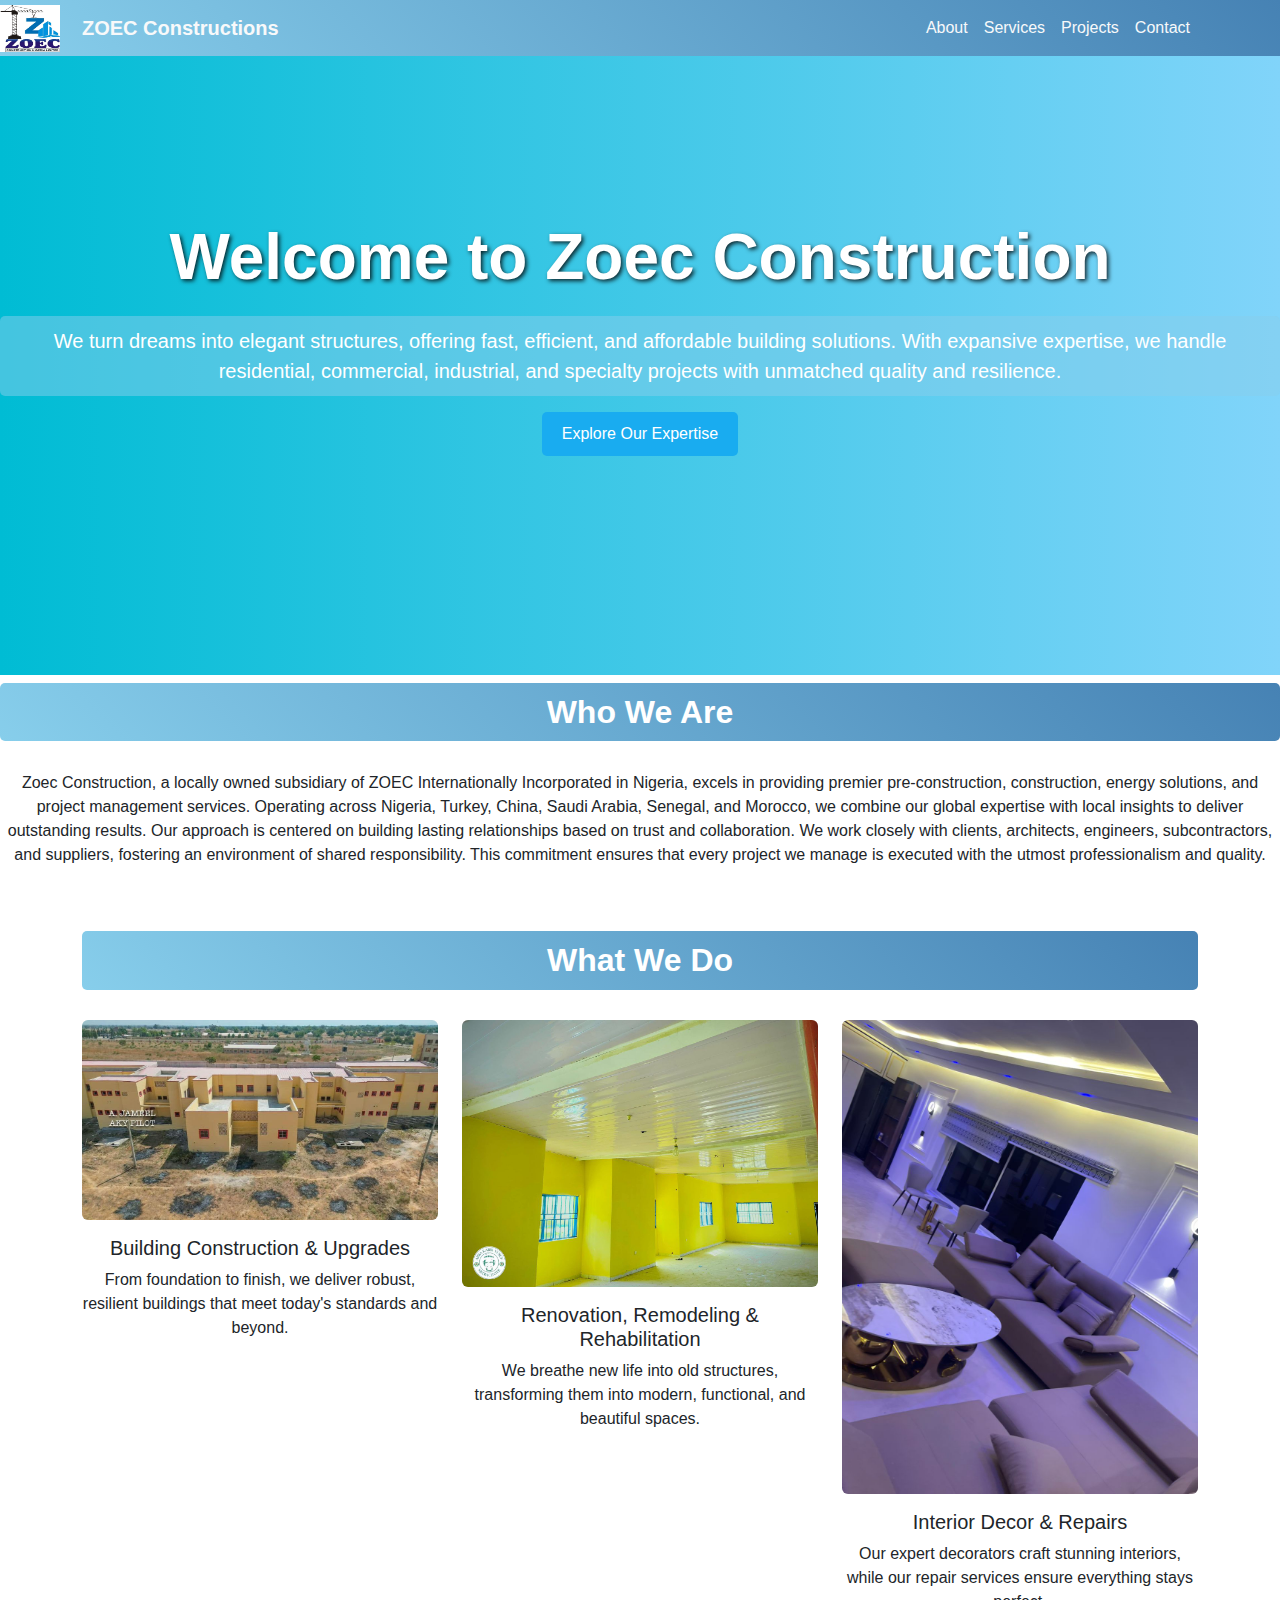
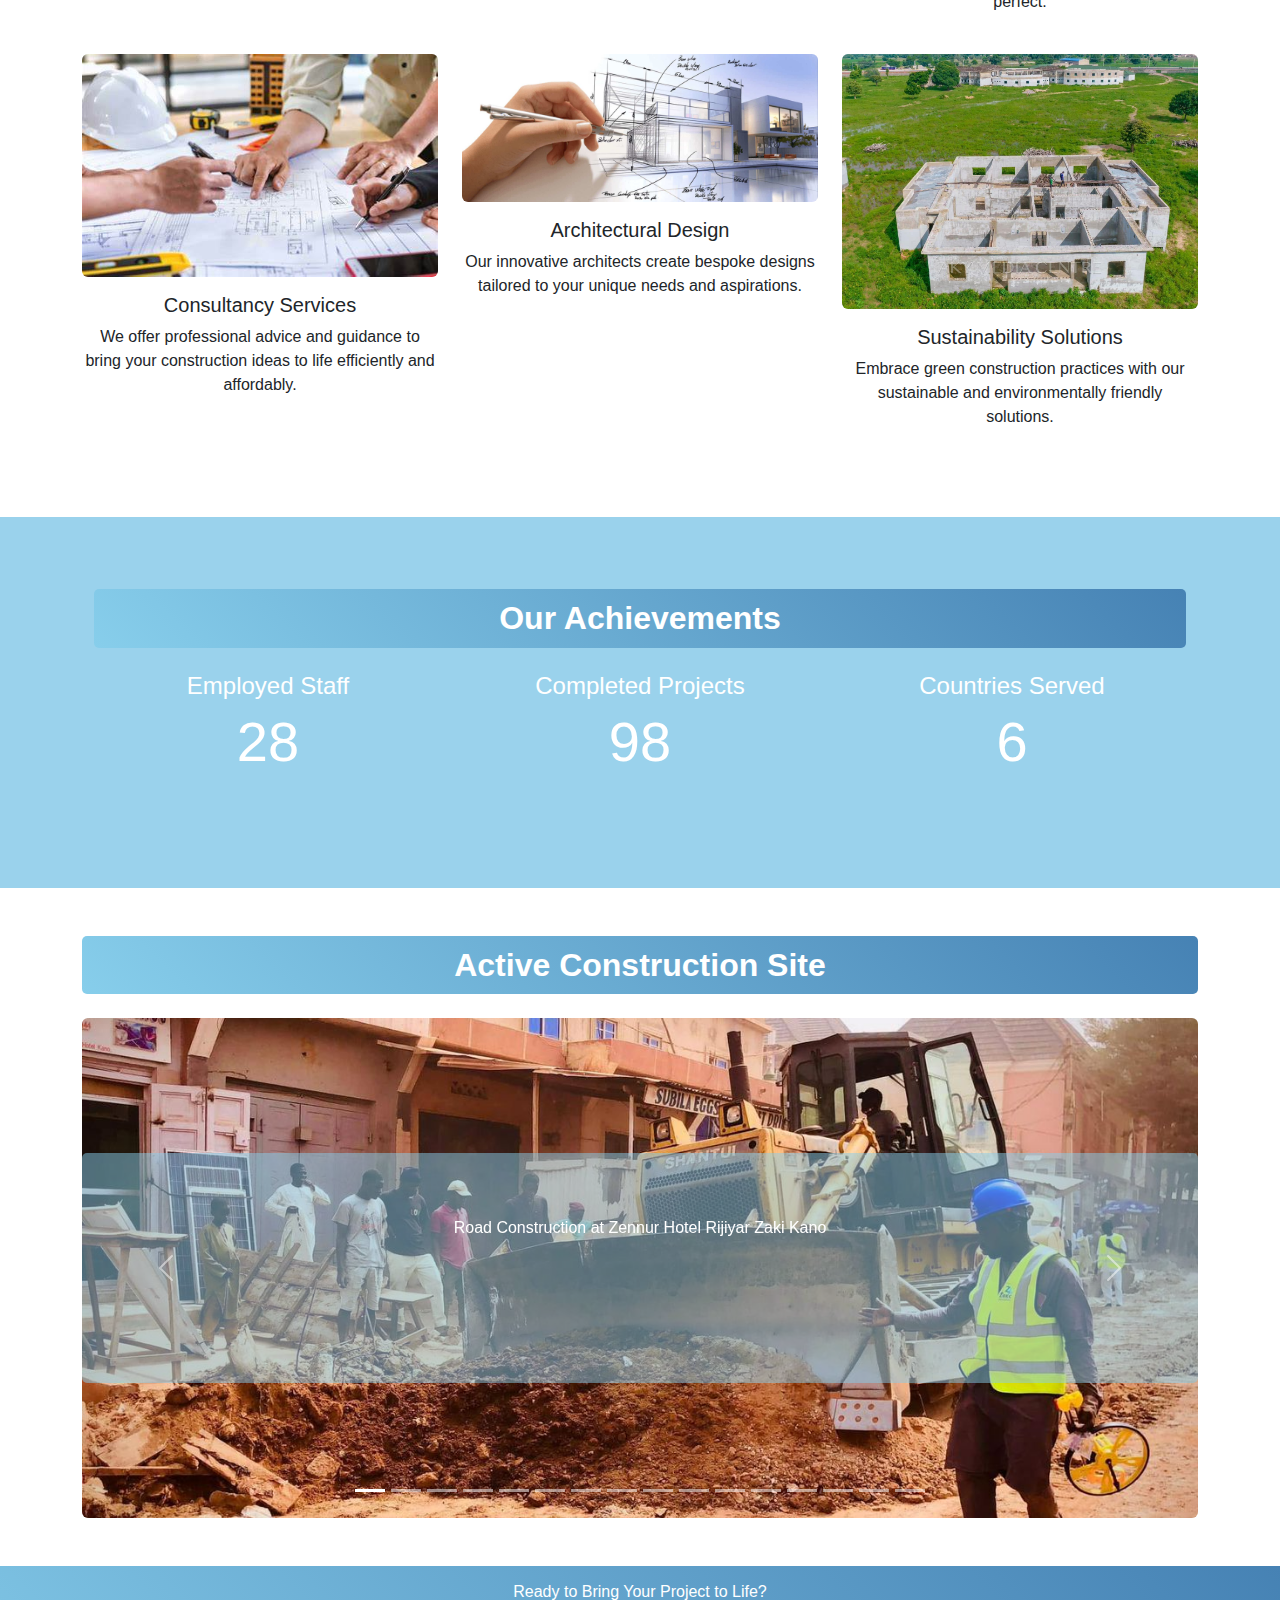
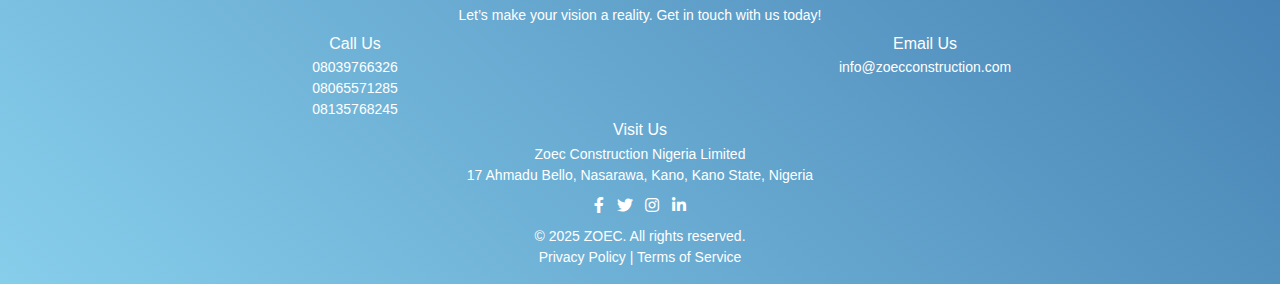
==== index.html @ c6c065e9 "Add files via upload" ====
<!DOCTYPE html>
<html lang="en">

<head>
    <meta charset="UTF-8">
    <meta name="viewport" content="width=device-width, initial-scale=1.0">
    <title>ZOEC Building Solutions</title>
    <link href="https://cdn.jsdelivr.net/npm/bootstrap@5.3.0-alpha3/dist/css/bootstrap.min.css" rel="stylesheet">
    <link href="https://cdnjs.cloudflare.com/ajax/libs/font-awesome/5.15.4/css/all.min.css" rel="stylesheet">
    <link rel="stylesheet" href="style.css">
</head>

<body>
   <!-- Navbar -->
<nav class="navbar navbar-expand-lg bg-dark">
    <div class="container">
        <!-- Company Logo (fixed and small rectangular) -->
        <a class="navbar-brand logo" href="#">
            <img src="logo1.jpg" alt="Company Logo" class="logo-img">
        </a>
        <a class="navbar-brand ml-5" href="#">ZOEC Constructions</a>
        
        <!-- Navbar Toggler Button (visible by default) -->
        <button class="navbar-toggler" id="navbar-toggler" type="button" data-bs-toggle="collapse" data-bs-target="#navbarNav" aria-controls="navbarNav" aria-expanded="false" aria-label="Toggle navigation">
            <span class="navbar-toggler-icon"></span>
        </button>
        
        <!-- Cancel Button (hidden by default) -->
        <button class="navbar-cancel d-lg-none" id="navbar-cancel" type="button" data-bs-toggle="collapse" data-bs-target="#navbarNav" aria-controls="navbarNav" aria-expanded="false" aria-label="Close menu">
            <span>&times;</span> <!-- Times symbol for cancel -->
        </button>

        <div class="collapse navbar-collapse" id="navbarNav">
            <ul class="navbar-nav ms-auto">
                <li class="nav-item"><a class="nav-link" href="about.html">About</a></li>
                <li class="nav-item"><a class="nav-link" href="services.html">Services</a></li>
                <li class="nav-item"><a class="nav-link" href="projects.html">Projects</a></li>
                <li class="nav-item"><a class="nav-link" href="contact.html">Contact</a></li>
            </ul>
        </div>
    </div>
</nav>


<!-- Hero Section -->
<div class="hero-section">
    <div>
        <h1> Welcome to Zoec Construction</h1>
        <p class="transparent-bg">
            We turn dreams into elegant structures, offering fast, efficient, and affordable building solutions.
            With expansive expertise, we handle residential, commercial, industrial, and specialty projects with
            unmatched quality and resilience.
        </p>
        <a href="about.html">
            <button class="cta-btn">Explore Our Expertise</button>
        </a>
        
    </div>
    
</div>

           <!-- Who We Are Section -->
           <div class="row mt-2">
            <div class="col-md-12 text-center">
                <h3 class="section-title text-center">
                    Who We Are
                </h3>
                <p class="mt-3">
                    Zoec Construction, a locally owned subsidiary of ZOEC Internationally Incorporated in Nigeria, excels in providing premier pre-construction, construction, energy solutions, and project management services. Operating across Nigeria, Turkey, China, Saudi Arabia, Senegal, and Morocco, we combine our global expertise with local insights to deliver outstanding results. Our approach is centered on building lasting relationships based on trust and collaboration. We work closely with clients, architects, engineers, subcontractors, and suppliers, fostering an environment of shared responsibility. This commitment ensures that every project we manage is executed with the utmost professionalism and quality.
                </p>
            </div>
        </div>
    <section id="what-we-do" class="py-5">
        <div class="container text-center">
            <h3  class="section-title text-center">What We Do</h3>
            <div class="row mt-4">
                 <!-- Column 1 -->
                 <div class="col-md-4 mb-4">
                    <img src="constrtn.jfif" class="img-fluid mb-3 rounded" alt="Construction">
                    <h5>Building Construction & Upgrades</h5>
                    <p>From foundation to finish, we deliver robust, resilient buildings that meet today's standards and beyond.</p>
                </div>
                <!-- Column 2 -->
                <div class="col-md-4 mb-4">
                    <img src="renovation.jfif" class="img-fluid mb-3 rounded" alt="Renovation">
                    <h5>Renovation, Remodeling & Rehabilitation</h5>
                    <p>We breathe new life into old structures, transforming them into modern, functional, and beautiful spaces.</p>
                </div>
               
                <!-- Column 3 -->
                <div class="col-md-4 mb-4">
                    <img src="interior5.jfif" class="img-fluid mb-3 rounded" alt="Interior Decorators">
                    <h5>Interior Decor & Repairs</h5>
                    <p>Our expert decorators craft stunning interiors, while our repair services ensure everything stays perfect.</p>
                </div>
            </div>
            <div class="row">
                <!-- Column 4 -->
                <div class="col-md-4 mb-4">
                    <img src="consult.jfif" class="img-fluid mb-3 rounded" alt="Consultancy">
                    <h5>Consultancy Services</h5>
                    <p>We offer professional advice and guidance to bring your construction ideas to life efficiently and affordably.</p>
                </div>
                <!-- Column 5 -->
                <div class="col-md-4 mb-4">
                    <img src="architect.jpg" class="img-fluid mb-3 rounded" alt="Architectural Design">
                    <h5>Architectural Design</h5>
                    <p>Our innovative architects create bespoke designs tailored to your unique needs and aspirations.</p>
                </div>
                <!-- Column 6 -->
                <div class="col-md-4 mb-4">
                    <img src="inconstruction1.jfif" class="img-fluid mb-3 rounded" alt="Sustainability">
                    <h5>Sustainability Solutions</h5>
                    <p>Embrace green construction practices with our sustainable and environmentally friendly solutions.</p>
                </div>
            </div>
        </div>
    </section>
     <!-- Stats Section -->
<section class="stats-section py-5">
    <div class="transparent container text-center rounded shadow-effect p-4">
        <h2 class="section-title mb-4">Our Achievements</h2>
        <div class="row justify-content-center">
            <div class="col-md-4 mb-4">
                <h4>Employed Staff</h4>
                <p class="stat-count display-4" data-count="120">0</p>
            </div>
            <div class="col-md-4 mb-4">
                <h4>Completed Projects</h4>
                <p class="stat-count display-4" data-count="700">0</p>
            </div>
            <div class="col-md-4 mb-4">
                <h4>Countries Served</h4>
                <p class="stat-count display-4" data-count="6">0</p>
            </div>
        </div>
    </div>
</section>
<!-- Projects In Process Section -->
<section id="projects" class="py-5">
    <div class="container">
        <h2 class="section-title text-center mb-4">Active Construction Site</h2>
        <div id="projectsCarousel" class="carousel slide" data-bs-ride="carousel">
            
            <!-- Indicators -->
            <div class="carousel-indicators">
                <button type="button" data-bs-target="#projectsCarousel" data-bs-slide-to="0" class="active" aria-current="true" aria-label="Slide 1"></button>
                <button type="button" data-bs-target="#projectsCarousel" data-bs-slide-to="1" aria-label="Slide 2"></button>
                <button type="button" data-bs-target="#projectsCarousel" data-bs-slide-to="2" aria-label="Slide 3"></button>
                <button type="button" data-bs-target="#projectsCarousel" data-bs-slide-to="3" aria-label="Slide 4"></button>
                <button type="button" data-bs-target="#projectsCarousel" data-bs-slide-to="4" aria-label="Slide 5"></button>
                <button type="button" data-bs-target="#projectsCarousel" data-bs-slide-to="5" aria-label="Slide 6"></button>
                <button type="button" data-bs-target="#projectsCarousel" data-bs-slide-to="6" aria-label="Slide 7"></button>
                <button type="button" data-bs-target="#projectsCarousel" data-bs-slide-to="7" aria-label="Slide 8"></button>
                <button type="button" data-bs-target="#projectsCarousel" data-bs-slide-to="8" aria-label="Slide 9"></button>
                <button type="button" data-bs-target="#projectsCarousel" data-bs-slide-to="9" aria-label="Slide 10"></button>
                <button type="button" data-bs-target="#projectsCarousel" data-bs-slide-to="10" aria-label="Slide 11"></button>
                <button type="button" data-bs-target="#projectsCarousel" data-bs-slide-to="11" aria-label="Slide 12"></button>
                <button type="button" data-bs-target="#projectsCarousel" data-bs-slide-to="12" aria-label="Slide 13"></button>
                <button type="button" data-bs-target="#projectsCarousel" data-bs-slide-to="13" aria-label="Slide 14"></button>
                <button type="button" data-bs-target="#projectsCarousel" data-bs-slide-to="14" aria-label="Slide 15"></button>
                <button type="button" data-bs-target="#projectsCarousel" data-bs-slide-to="15" aria-label="Slide 16"></button>
            </div>
            
            <!-- Carousel Items -->
            <div class="carousel-inner">
                <div class="carousel-item active">
                    <img src="roadcon4.jfif" class="d-block w-100 img-fluid rounded" alt="Project 1">
                    <div class="carousel-caption d-md-block">
                        <p class="mt-5">Road Construction at Zennur Hotel Rijiyar Zaki Kano</p>
                    </div>
                </div>
                <div class="carousel-item">
                    <img src="agric4.jfif" class="d-block w-100 img-fluid rounded" alt="Project 2">
                    <div class="carousel-caption d-md-block">
                        <p class="mt-5"></p>
                    </div>
                </div>
                <div class="carousel-item">
                    <img src="nursegzw2.jfif" class="d-block w-100 img-fluid rounded" alt="Project 3">
                    <div class="carousel-caption d-md-block">
                        <p class="mt-5">Construction of School of Nursing at Gezawa LGA, Kano State</p>
                    </div>
                </div>
                <div class="carousel-item">
                    <img src="interior7.jfif" class="d-block w-100 img-fluid rounded" alt="Project 4">
                    <div class="carousel-caption d-md-block">
                        <p class="mt-5"></p>
                    </div>
                </div>
                <div class="carousel-item">
                    <img src="vivala1.jpeg" class="d-block w-100 img-fluid rounded" alt="Project 5">
                    <div class="carousel-caption d-md-block">
                        <p class="mt-5"></p>
                    </div>
                </div>
                <div class="carousel-item">
                    <img src="agric.jfif" class="d-block w-100 img-fluid rounded" alt="Project 6">
                    <div class="carousel-caption d-md-block">
                        <p class="mt-5"></p>
                    </div>
                </div>
                <div class="carousel-item">
                    <img src="inconstruction4.jfif" class="d-block w-100 img-fluid rounded" alt="Project 7">
                    <div class="carousel-caption d-md-block">
                        <p class="mt-5">Construction of School at Bagauda, Kano State</p>
                    </div>
                </div>
                <div class="carousel-item">
                    <img src="park.jfif" class="d-block w-100 img-fluid rounded" alt="Project 8">
                    <div class="carousel-caption d-md-block">
                        <p class="mt-5"></p>
                    </div>
                </div>
                <div class="carousel-item">
                    <img src="interior1.jfif" class="d-block w-100 img-fluid rounded" alt="Project 9">
                    <div class="carousel-caption d-md-block">
                        <p class="mt-5"></p>
                    </div>
                </div>
                <div class="carousel-item">
                    <img src="conmdb.jfif" class="d-block w-100 img-fluid rounded" alt="Project 10">
                    <div class="carousel-caption d-md-block">
                        <p class="mt-5">Construction of School at Modobi LGA, Kano State</p>
                    </div>
                </div>
                <div class="carousel-item">
                    <img src="agric3.jfif" class="d-block w-100 img-fluid rounded" alt="Project 11">
                    <div class="carousel-caption d-md-block">
                        <p class="mt-5"></p>
                    </div>
                </div>
                <div class="carousel-item">
                    <img src="interior6.jfif" class="d-block w-100 img-fluid rounded" alt="Project 12">
                    <div class="carousel-caption d-md-block">
                        <p class="mt-5"></p>
                    </div>
                </div>
                <div class="carousel-item">
                    <img src="road.jpg" class="d-block w-100 img-fluid rounded" alt="Project 13">
                    <div class="carousel-caption d-md-block">
                        <p class="mt-5"></p>
                    </div>
                </div>
                <div class="carousel-item">
                    <img src="finishing.jfif" class="d-block w-100 img-fluid rounded" alt="Project 14">
                    <div class="carousel-caption d-md-block">
                        <p class="mt-5">Finishing of School at Bagauda, Kano State</p>
                    </div>
                </div>
                <div class="carousel-item">
                    <img src="interior4.jfif" class="d-block w-100 img-fluid rounded" alt="Project 15">
                    <div class="carousel-caption d-md-block">
                        <p class="mt-5"></p>
                    </div>
                </div>
            </div>
            
            <!-- Carousel Controls -->
            <button class="carousel-control-prev" type="button" data-bs-target="#projectsCarousel" data-bs-slide="prev">
                <span class="carousel-control-prev-icon" aria-hidden="true"></span>
                <span class="visually-hidden">Previous</span>
            </button>
            <button class="carousel-control-next" type="button" data-bs-target="#projectsCarousel" data-bs-slide="next">
                <span class="carousel-control-next-icon" aria-hidden="true"></span>
                <span class="visually-hidden">Next</span>
            </button>
        </div>
    </div>
</section>

 <!-- Footer -->
 <footer class="footer bg-dark text-white py-3">
    <div class="container">
        <div class="text-center mb-2">
            <h6 class="mb-1">Ready to Bring Your Project to Life?</h6>
            <p class="small mb-2">Let’s make your vision a reality. Get in touch with us today!</p>
        </div>
        <div class="row text-center">
            <div class="col-6">
                <h6 class="mb-1">Call Us</h6>
                <p class="small mb-0">08039766326</p>
                <p class="small mb-0">08065571285</p>
                <p class="small mb-0">08135768245</p>
            </div>
            <div class="col-6">
                <h6 class="mb-1">Email Us</h6>
                <p class="small mb-0">info@zoecconstruction.com</p>
            </div>
        </div>

        <div class="text-center mb-2">
            <h6 class="mb-1">Visit Us</h6>
            <p class="small mb-0">Zoec Construction Nigeria Limited</p>
            <p class="small mb-0">17 Ahmadu Bello, Nasarawa, Kano, Kano State, Nigeria</p>
        </div>

        <div class="social-icons text-center mt-2">
            <a href="https://www.facebook.com" target="_blank" class="text-white me-2" aria-label="Facebook">
                <i class="fab fa-facebook-f"></i>
            </a>
            <a href="https://www.twitter.com" target="_blank" class="text-white me-2" aria-label="Twitter">
                <i class="fab fa-twitter"></i>
            </a>
            <a href="https://www.instagram.com" target="_blank" class="text-white me-2" aria-label="Instagram">
                <i class="fab fa-instagram"></i>
            </a>
            <a href="https://www.linkedin.com" target="_blank" class="text-white" aria-label="LinkedIn">
                <i class="fab fa-linkedin-in"></i>
            </a>
        </div>

        <div class="text-center mt-2">
            <p class="small mb-0">&copy; 2025 ZOEC. All rights reserved.</p>
            <p class="small mb-0">
                <a href="#" class="text-white text-decoration-none" data-bs-toggle="modal" data-bs-target="#privacyModal">Privacy Policy</a> | 
                <a href="#" class="text-white text-decoration-none" data-bs-toggle="modal" data-bs-target="#termsModal">Terms of Service</a>
            </p>
        </div>
        
        <!-- Modal for Privacy Policy -->
        <div class="modal fade" id="privacyModal" tabindex="-1" aria-labelledby="privacyModalLabel" aria-hidden="true">
            <div class="modal-dialog">
                <div class="modal-content bg-light text-dark"> <!-- Changed background color here -->
                    <div class="modal-header">
                        <h5 class="modal-title" id="privacyModalLabel">Privacy Policy</h5>
                        <button type="button" class="btn-close" data-bs-dismiss="modal" aria-label="Close"></button>
                    </div>
                    <div class="modal-body">
                        <h6>Introduction</h6>
                        <p>ZOEC Construction values your privacy. This policy outlines how we handle your personal information when you visit our website and interact with our services.</p>
                        <h6>Data Collection</h6>
                        <p>We collect personal data such as your name, email address, and contact information when you provide it to us through forms, surveys, or communication.</p>
                        <h6>Data Usage</h6>
                        <p>Your data is used to improve our services, communicate with you, and comply with legal requirements. We will never sell or misuse your personal information.</p>
                        <h6>Security</h6>
                        <p>We implement industry-standard security measures to protect your data. However, no method of electronic transmission is 100% secure.</p>
                        <h6>Changes to This Policy</h6>
                        <p>We may update this policy from time to time. Please check periodically for updates.</p>
                    </div>
                    <div class="modal-footer">
                        <button type="button" class="btn btn-secondary" data-bs-dismiss="modal">Close</button>
                    </div>
                </div>
            </div>
        </div>

        <!-- Modal for Terms of Service -->
        <div class="modal fade" id="termsModal" tabindex="-1" aria-labelledby="termsModalLabel" aria-hidden="true">
            <div class="modal-dialog">
                <div class="modal-content bg-light text-dark"> <!-- Changed background color here -->
                    <div class="modal-header">
                        <h5 class="modal-title" id="termsModalLabel">Terms of Service</h5>
                        <button type="button" class="btn-close" data-bs-dismiss="modal" aria-label="Close"></button>
                    </div>
                    <div class="modal-body">
                        <h6>Health, Safety, and Environmental Policy</h6>
                        <p><strong>Corporate Health, Safety & Environmental Policy Statement:</strong><br> Zoec Nigeria Limited is steadfastly committed to the health, safety, and wellbeing of our employees and all individuals involved in our operations. We prioritize safeguarding employees from occupational injuries or illnesses and protecting the environment from contamination.</p>
                        <h6>Our Commitments to an Accident-Free Workplace</h6>
                        <p>To achieve and maintain a safe, healthy, and environmentally friendly work environment, we are committed to:</p>
                        <ul>
                            <li><strong>Visible and Proactive Leadership:</strong> Demonstrating active leadership with clearly defined HSE responsibilities and objectives.</li>
                            <li><strong>Risk Identification and Control:</strong> Identifying and assessing significant HSE risks and implementing control measures.</li>
                            <li><strong>Environmental Waste Management:</strong> Promoting the principles of Reduction, Reuse, Recycle, Recovery, and Responsible disposal.</li>
                            <li><strong>Training and Competence:</strong> Employing trained personnel and providing supplementary training for safe operations.</li>
                            <li><strong>Regulatory Compliance:</strong> Ensuring compliance with relevant laws and regulations pertaining to HSE practices.</li>
                        </ul>
                        <h6>Shared Responsibility</h6>
                        <p>We recognize that health and safety responsibilities are shared. Management pledges to take every precaution reasonable under the circumstances to protect both the planet and the people. Together, through a culture of responsibility, we aim to foster a workplace free of accidents and environmental harm.</p>
                    </div>
                    <div class="modal-footer">
                        <button type="button" class="btn btn-secondary" data-bs-dismiss="modal">Close</button>
                    </div>
                </div>
            </div>
        </div>

    </div>
</footer>
<!-- Bootstrap JS -->
 <!-- Back to top button -->
 <button onclick="topFunction()" id="myBtn" title="Go to top"><i class="fas fa-arrow-up"></i></button>
 <!-- Scripts -->
 <script src="https://code.jquery.com/jquery-3.5.1.slim.min.js"></script>
 <script src="https://cdn.jsdelivr.net/npm/@popperjs/core@2.11.6/dist/umd/popper.min.js"></script>
 <script src="https://stackpath.bootstrapcdn.com/bootstrap/4.5.2/js/bootstrap.min.js"></script>
 <script src="https://cdnjs.cloudflare.com/ajax/libs/bootstrap/5.1.3/js/bootstrap.bundle.min.js"></script>
<script src="index.js"></script>
</body>

</html>
---- style.css ----
/* Custom Styles */
body {
    font-family: 'Arial', sans-serif;
}

.navbar {
    background: linear-gradient(45deg, #87CEEB, #4682B4);
    position: fixed;
    width: 100%;
}

.navbar-brand {
    color: #f8f9fa;
    font-weight: bold;
}

.navbar-brand:hover {
    color: #ffffff; /* Keep white on hover */
}

.nav-link {
    color: #f8f9fa !important;
    font-size: 16px;
}

.nav-link:hover {
    color: #ffffff !important; /* Match white on hover for consistency */
    background-color: #4682B4; /* Darker sky blue on hover */
}
/* Custom Styles */
.hero-section {
    height: 75vh;
    display: flex;
    justify-content: center;
    align-items: center;
    text-align: center;
    color: white;
    background-size: cover;
    background-position: center;
    animation: backgroundZoom 10s infinite, backgroundSlide 30s infinite;
    background-image: linear-gradient(to right, #00bcd4, #81d4fa), url('inconstruction1.jfif'); /* Sky blue gradient and image */
    transition: background-image 1s ease-in-out;
}
.heroA{
    height: 68vh;
    display: flex;
    justify-content: center;
    align-items: center;
    text-align: center;
    color: white;
    background-size: cover;
    background-position: center;
    background-image: linear-gradient(to right, rgba(0, 188, 212, 0.3), rgba(129, 212, 250, 0.3)), url('renovation.jfif'); /* Sky blue gradient and image */
}
.heroB{
    height: 68vh;
    display: flex;
    justify-content: center;
    align-items: center;
    text-align: center;
    color: white;
    background-size: cover;
    background-position: center;
    background-image: linear-gradient(to right, rgba(0, 188, 212, 0.3), rgba(129, 212, 250, 0.3)), url('constrtn.jfif'); /* Sky blue gradient and image */
}
.heroC{
    height: 68vh;
    display: flex;
    justify-content: center;
    align-items: center;
    text-align: center;
    color: white;
    background-size: cover;
    background-position: center;
    background-image: linear-gradient(to right, rgba(0, 188, 212, 0.3), rgba(129, 212, 250, 0.3)), url('nursemdb.jfif'); /* Sky blue gradient and image */
}
.section-title {
    background: linear-gradient(45deg, #87CEEB, #4682B4);
    color: white;
    padding: 4px;
    border-radius: 5px;
    margin-bottom: 30px;
}
.project-item {
    margin-bottom: 30px;
}
.project-image {
    height: 200px;
    object-fit: cover;
    border-radius: 8px;
}
@keyframes backgroundZoom {
    0% {
        background-size: 100%;
    }
    50% {
        background-size: 110%; /* Zoom in */
    }
    100% {
        background-size: 100%; /* Zoom out */
    }
}

/* Add subtle fade and continuous background image sliding with more transparent gradients */
@keyframes backgroundSlide {
    0%, 10% { 
        background-image: linear-gradient(to right, rgba(0, 188, 212, 0.3), rgba(129, 212, 250, 0.3)), url('inconstruction3.jfif'); /* More transparent sky blue gradient + first image */
    }
    10%, 20% {
        background-image: linear-gradient(to right, rgba(0, 188, 212, 0.3), rgba(3, 155, 229, 0.3)), url('nursemdb1.jfif'); /* More transparent more intense blue gradient + second image */
    }
    20%, 30% {
        background-image: linear-gradient(to right, rgba(230, 238, 239, 0.3), rgba(2, 136, 209, 0.3)), url('vivala1.jpeg'); /* More transparent lighter gradient + third image */
    }
    30%, 40% {
        background-image: linear-gradient(to right, rgba(0, 188, 212, 0.3), rgba(2, 136, 209, 0.3)), url('agric.jfif'); /* More transparent fourth image with gradient */
    }
      40%, 55% {
        background-image: linear-gradient(to right, rgba(0, 188, 212, 0.3), rgba(2, 136, 209, 0.3)), url('nursemdb.jfif'); /* More transparent fourth image with gradient */
    }
    55%, 70% {
        background-image: linear-gradient(to right, rgba(0, 188, 212, 0.3), rgba(2, 136, 209, 0.3)), url('roadcon.jfif'); /* More transparent fourth image with gradient */
    }
    70%, 80% {
        background-image: linear-gradient(to right, rgba(0, 188, 212, 0.3), rgba(2, 136, 209, 0.3)), url('agric.jfif'); /* More transparent fourth image with gradient */
    }
    75%, 100% {
        background-image: linear-gradient(to right, rgba(0, 188, 212, 0.3), rgba(2, 136, 209, 0.3)), url('bagauda.jfif'); /* More transparent fourth image with gradient */
    }
}


.hero-section h1 {
    font-size: 4rem;
    font-weight: bold;
    text-shadow: 2px 2px 4px rgba(0, 0, 0, 0.8);
}

.hero-section p {
    font-size: 1.25rem;
    margin-top: 20px;
}
.heroA h1 {
    font-size: 4rem;
    font-weight: bold;
    text-shadow: 2px 2px 4px rgba(0, 0, 0, 0.8);
}

.heroA p {
    font-size: 1.25rem;
    margin-top: 20px;
}
.heroB h1 {
    font-size: 4rem;
    font-weight: bold;
    text-shadow: 2px 2px 4px rgba(0, 0, 0, 0.8);
}

.heroB p {
    font-size: 1.25rem;
    margin-top: 20px;
}
.heroC h1 {
    font-size: 4rem;
    font-weight: bold;
    text-shadow: 2px 2px 4px rgba(0, 0, 0, 0.8);
}

.heroC p {
    font-size: 1.25rem;
    margin-top: 20px;
}
/* Other styles */
.section-title {
    font-size: 2.5rem;
    font-weight: bold;
    text-align: center;
    margin-bottom: 30px;
}

.card img {
    border-radius: 10px;
}

.footer {
    background: linear-gradient(45deg, #87CEEB, #4682B4);
    color: #f8f9fa;
    padding: 20px 0;
    text-align: center;
}

.footer a {
    color: rgb(115, 115, 155);
}

.footer a:hover {
    color: #e0a800;
}

.cta-btn {
    background-color: rgb(25, 172, 240);
    color: white;
    padding: 10px 20px;
    border: none;
    border-radius: 5px;
    font-size: 16px;
    cursor: pointer;
}

.cta-btn:hover {
    background-color: #7ff0d6c4;
}

.carousel-caption {
    top: 50%;                   /* Center the caption vertically */
    left: 50%;                  /* Center the caption horizontally */
    transform: translate(-50%, -50%);  /* Adjust the positioning to truly center the text */
    background-color: rgba(135, 206, 235, 0.5); /* Sky blue with 50% opacity */
    color: white;
    padding: 15px;
    border-radius: 5px;
    font-size: 1rem;
    width: 100%;
    text-align: center;
}

.carousel-item img {
    max-height: 500px; /* Adjust height */
    object-fit: cover;
    border-radius: 10px; /* Optional: Rounded corners */
}

.navbar-cancel {
    display: none;
    background:white;
    border: none;
    font-size: 1.5rem;
    color: black;
}

.navbar-toggler {
    display: block;
    right: 0;
}


@media (max-width: 991px) {
    .navbar-toggler {
        display: block;
        right:o;
    }

    .navbar-cancel {
        display: none;
    }
}
.logo {
    position: absolute; /* Position it absolutely at the top-left */
    left: 0; /* Align the logo to the left */
    top: 0;  /* Adjust distance from the top */
    margin-right: 10px; /* Adjust spacing between logo and text */
}

/* Make the logo slightly bigger on mobile and ensure it's circular */
.logo-img {
    width: 60px;  /* Adjust the width of the logo */
    height: 47px;  /* Adjust the height to make it rectangular */
    border-radius: 0; /* Remove the circular border-radius for a rectangular shape */
    padding-left: 0; /* Remove padding */
}
#myBtn {
    display: none;
    position: fixed;
    bottom: 15px;
    right: 30px;
    z-index: 99;
    border: none;
    outline: none;
    background: linear-gradient(45deg, #87CEEB, #283b4b);
    color: white;
    cursor: pointer;
    padding: 15px;
    border-radius: 4px;
    }
    
    #myBtn:hover {
    background-color: #1c6474;
    }
    .stats-section{
        background-color: rgb(154, 210, 236);
        color:white;
    }
/* Mobile View */
@media (max-width: 768px) {
    .navbar {
        background-color: #212529;
    }

    .navbar-brand,
    .nav-link {
        color: #f8f9fa !important; /* Keeping navbar text white */
    }

    /* White background for the hamburger icon */
    .navbar-toggler {
        background-color: white !important;
        right:0;
    }

    .navbar-toggler-icon {
        background-color:white !important;
    }

 /* Fix the Company Logo at the very start on Mobile */
 .logo {
    position: absolute; /* Position it absolutely at the top-left */
    left: 0; /* Align the logo to the left */
    top: 8px;  /* Adjust distance from the top */
    margin-right: 10px; /* Adjust spacing between logo and text */
}

/* Make the logo slightly bigger on mobile and ensure it's rectangular */
.logo-img {
    width: 60px;  /* Adjust the width of the logo */
    height: 40px;  /* Adjust the height to make it rectangular */
    border-radius: 0; /* Remove the circular border-radius for a rectangular shape */
    padding-left: 0; /* Remove padding */
}


    /* Adjust the navbar text spacing on mobile */
    .navbar-brand.ml-5 {
        margin-left: 28%;  /* Reduce the left margin to make space for the logo */
        font-size: 1rem; /* Make font size smaller for mobile view */
    }
    .navbar-brand {
        margin-left: 1px;  /* Reduce the left margin to make space for the logo */
        font-size: 1rem; /* Make font size smaller for mobile view */
        padding:0%;
    }

    .hero-section {
        height: 60vh; /* Adjust hero section height for mobile */
    }

    .hero-section h1 {
        font-size: 2.5rem; /* Reduce font size for mobile */
    }

    .hero-section p {
        font-size: 1rem;
    }
    .heroA {
        height: 60vh; /* Adjust hero section height for mobile */
    }

    .heroA h1 {
        font-size: 2.5rem; /* Reduce font size for mobile */
    }

    .heroA p {
        font-size: 1rem;
    }
    .heroB {
        height: 60vh; /* Adjust hero section height for mobile */
    }

    .heroB h1 {
        font-size: 2.5rem; /* Reduce font size for mobile */
    }

    .heroB p {
        font-size: 1rem;
    }
    .heroC {
        height: 60vh; /* Adjust hero section height for mobile */
    }

    .heroC h1 {
        font-size: 2.5rem; /* Reduce font size for mobile */
    }

    .heroC p {
        font-size: 1rem;
    }

    .cta-btn {
        font-size: 16px;
        padding: 8px 15px;
    }

    .section-title {
        font-size: 1rem; /* Smaller section title for mobile */
    }

    .stat-count {
        font-size: 35px; /* Smaller numbers for mobile view */
    }

    .footer {
        padding: 15px 0; /* Adjust footer padding for mobile */
    }

    .footer a {
        font-size: 14px;
    }
}
        .section-title {
            background: linear-gradient(45deg, #87CEEB, #4682B4);
            color: white;
            padding: 10px;
            border-radius: 5px;
            margin-bottom: 30px;
            font-size: 2rem; 
        }
        .sub-services {
            display: flex;
            flex-direction: column;
            gap: 10px;
            align-items: center;
        }
        .sub-services .service-item {
            background-color: #f8f9fa;
            padding: 10px;
            border-radius: 8px;
            box-shadow: 0 4px 6px rgba(0, 0, 0, 0.1);
            text-align: center;
            width: 100%;
        }

.transparent-bg {
    background-color: rgba(135, 206, 235, 0.5); /* Sky blue with 50% opacity */
    color: white; /* Ensures text remains readable */
    padding: 10px; /* Adds some padding for a better look */
    border-radius: 5px; /* Optional: Rounds the corners */
}
.mission-vision p {
    text-align: justify;
}

.services-card {
    border: none;
    border-radius: 10px;
    box-shadow: 0 4px 10px rgba(0, 0, 0, 0.1);
    transition: transform 0.3s ease;
}

.services-card:hover {
    transform: scale(1.05);
}

/* Default styling for large screens */
.countries-served-section img {
    width: 100px; /* Make flags smaller on mobile */
        height: 100px; /* Ensure flags remain square */
        border-radius: 50%; /* Make flags circular */
}

/* Styling for mobile screens */
@media (max-width: 768px) {
    .countries-served-section img {
        width: 100px; /* Make flags smaller on mobile */
        height: 100px; /* Ensure flags remain square */
        border-radius: 50%; /* Make flags circular */
    }
}
a {
    text-decoration: none; /* Remove underline by default */
    color: inherit; /* Optional: Inherit color from the parent element */
}
 
a:hover,
a:focus,
a:active {
    text-decoration: none; /* Ensure no underline appears on hover, focus, or click */
}
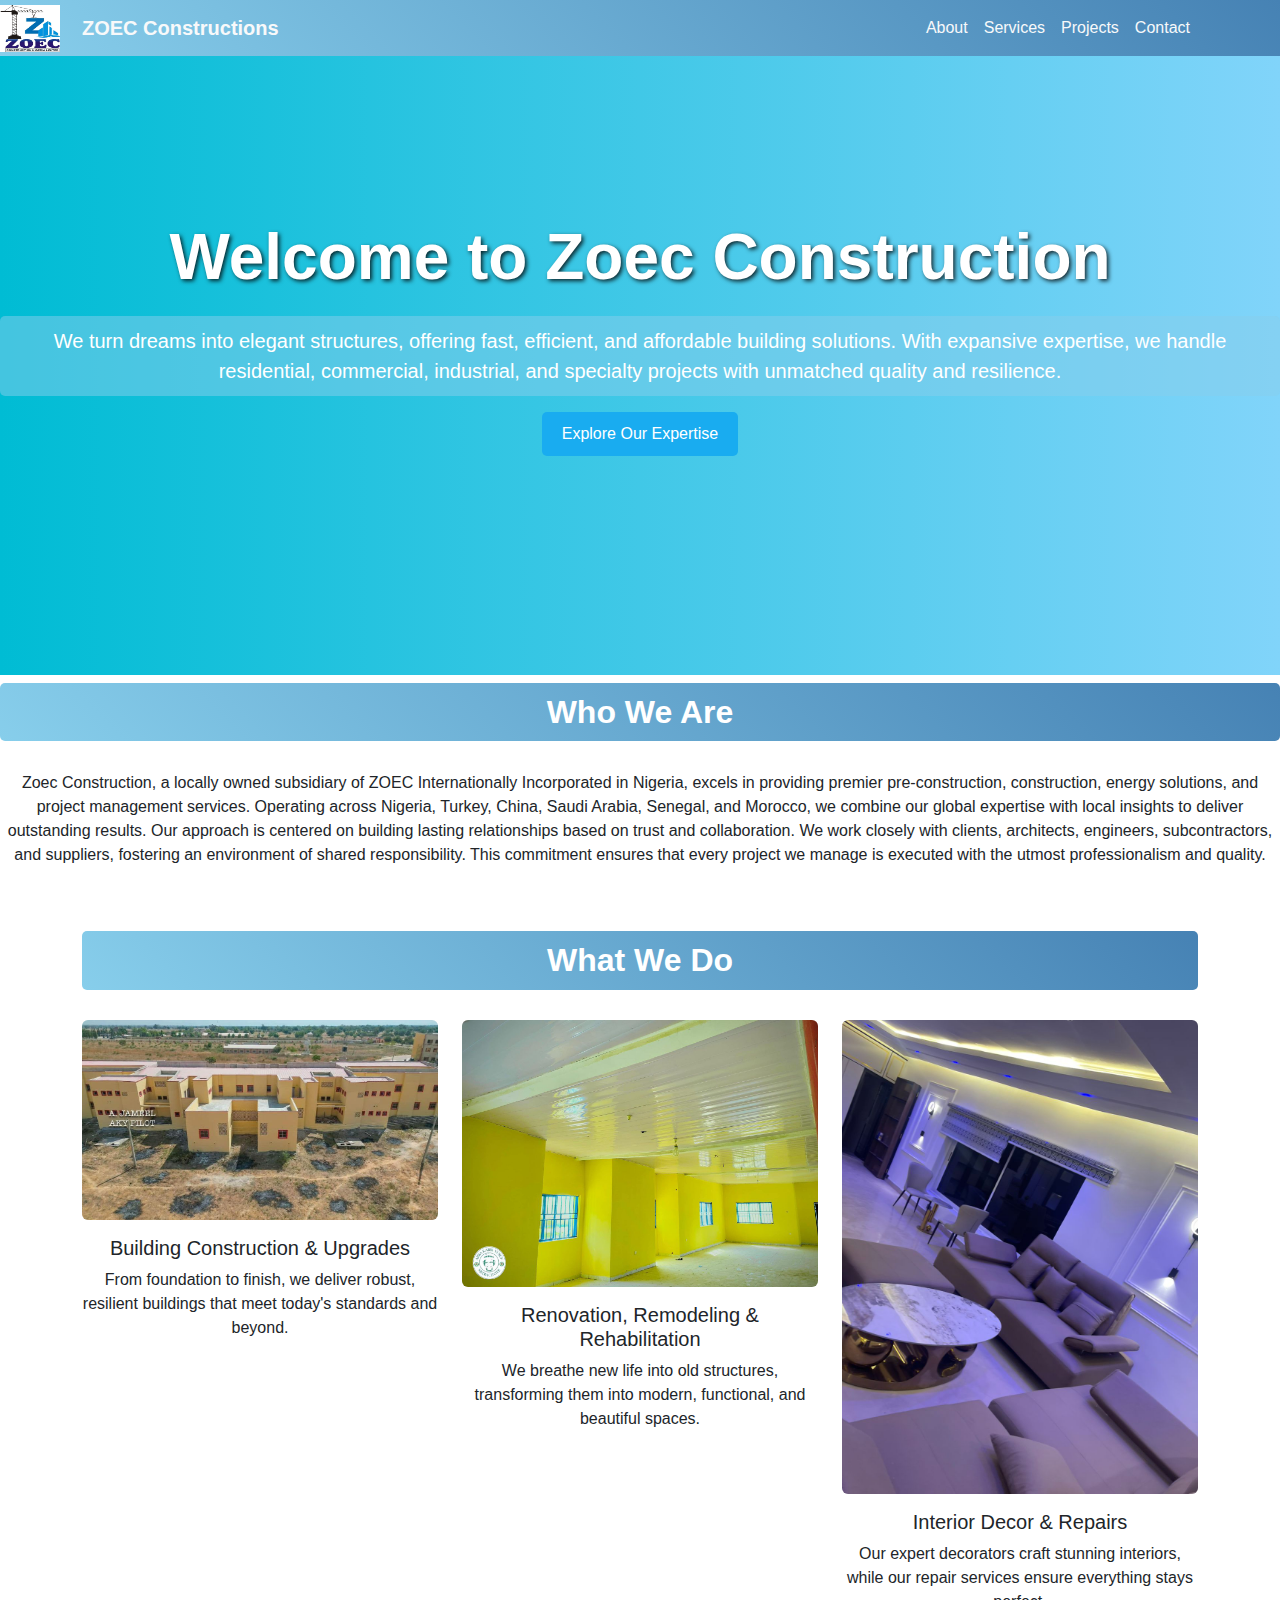
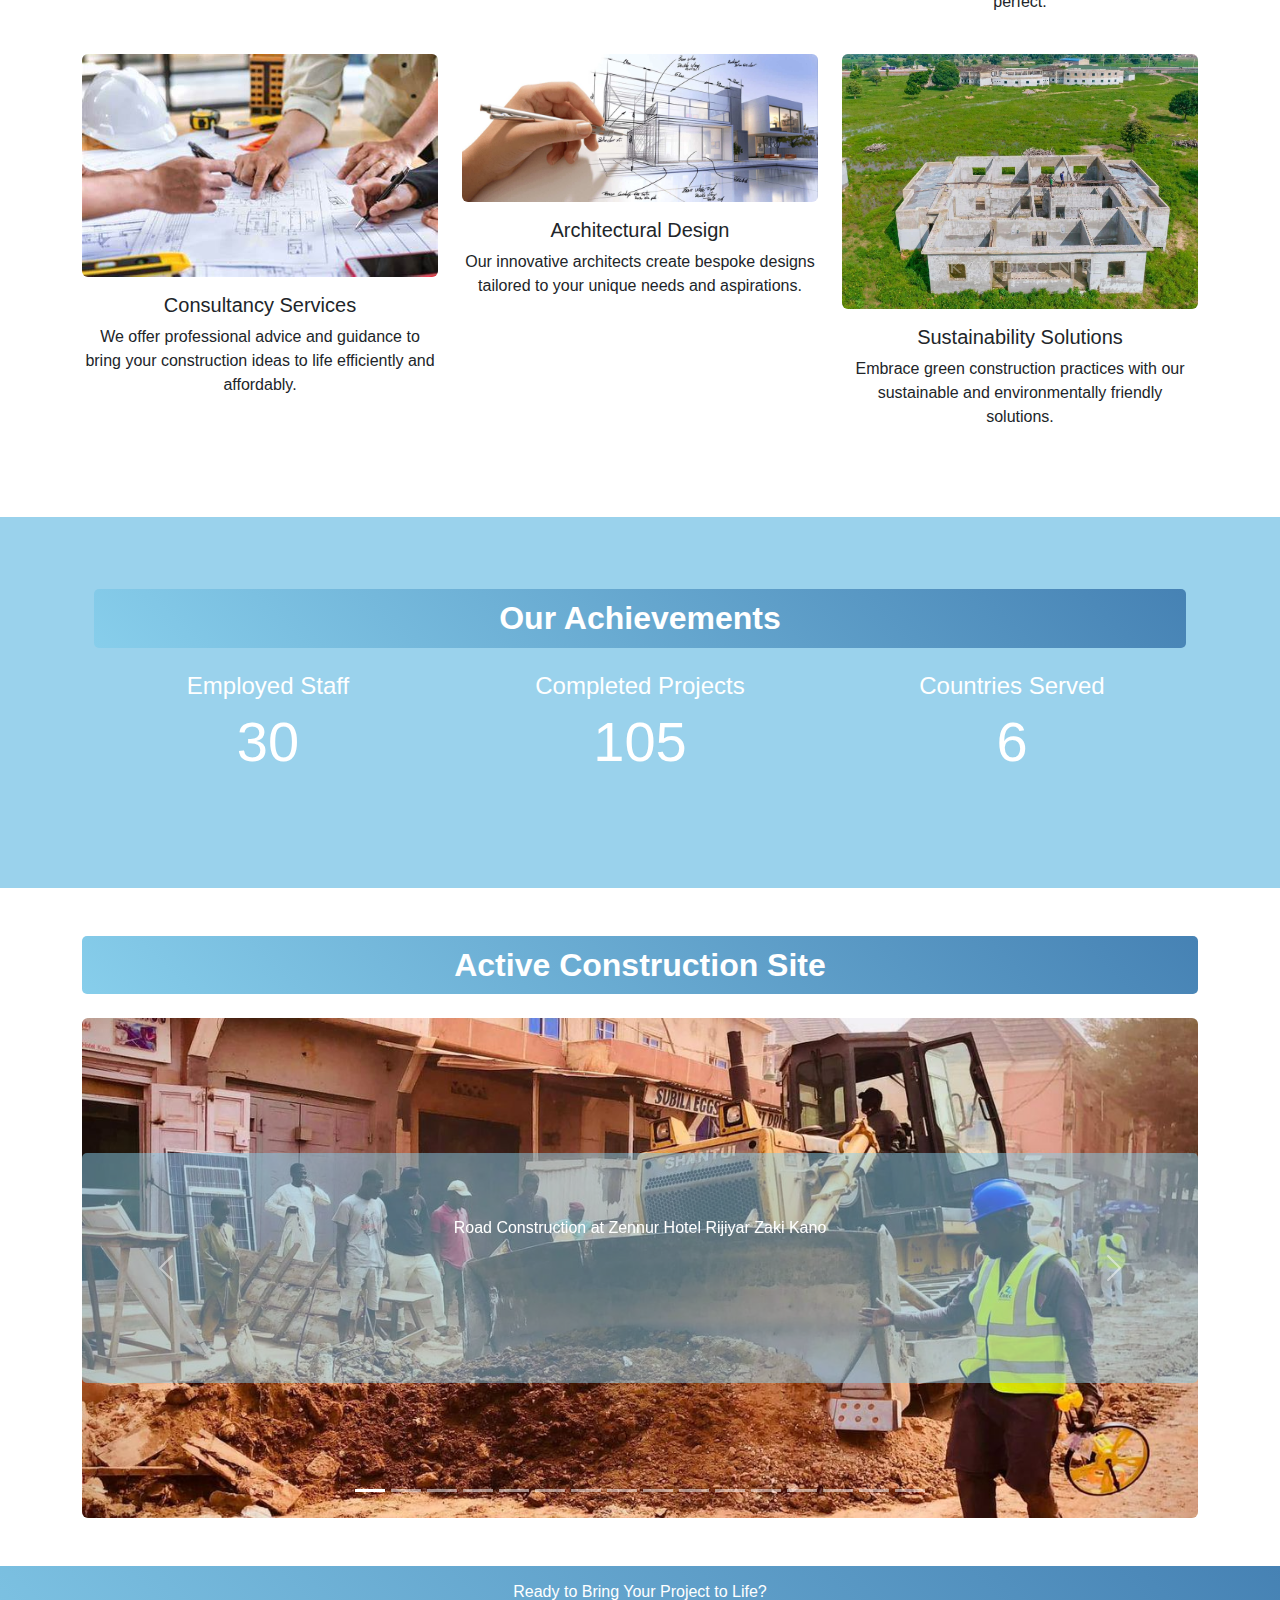
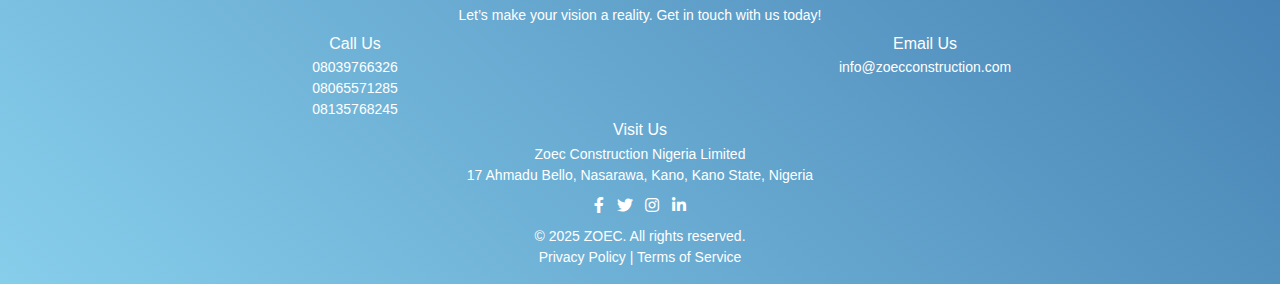
==== commit de8d1f20: "Add files via upload" ====
--- a/index.html
+++ b/index.html
@@ -172,9 +172,6 @@
                 </div>
                 <div class="carousel-item">
                     <img src="agric4.jfif" class="d-block w-100 img-fluid rounded" alt="Project 2">
-                    <div class="carousel-caption d-md-block">
-                        <p class="mt-5"></p>
-                    </div>
                 </div>
                 <div class="carousel-item">
                     <img src="nursegzw2.jfif" class="d-block w-100 img-fluid rounded" alt="Project 3">
@@ -184,21 +181,12 @@
                 </div>
                 <div class="carousel-item">
                     <img src="interior7.jfif" class="d-block w-100 img-fluid rounded" alt="Project 4">
-                    <div class="carousel-caption d-md-block">
-                        <p class="mt-5"></p>
-                    </div>
                 </div>
                 <div class="carousel-item">
                     <img src="vivala1.jpeg" class="d-block w-100 img-fluid rounded" alt="Project 5">
-                    <div class="carousel-caption d-md-block">
-                        <p class="mt-5"></p>
-                    </div>
                 </div>
                 <div class="carousel-item">
                     <img src="agric.jfif" class="d-block w-100 img-fluid rounded" alt="Project 6">
-                    <div class="carousel-caption d-md-block">
-                        <p class="mt-5"></p>
-                    </div>
                 </div>
                 <div class="carousel-item">
                     <img src="inconstruction4.jfif" class="d-block w-100 img-fluid rounded" alt="Project 7">
@@ -208,15 +196,9 @@
                 </div>
                 <div class="carousel-item">
                     <img src="park.jfif" class="d-block w-100 img-fluid rounded" alt="Project 8">
-                    <div class="carousel-caption d-md-block">
-                        <p class="mt-5"></p>
-                    </div>
                 </div>
                 <div class="carousel-item">
                     <img src="interior1.jfif" class="d-block w-100 img-fluid rounded" alt="Project 9">
-                    <div class="carousel-caption d-md-block">
-                        <p class="mt-5"></p>
-                    </div>
                 </div>
                 <div class="carousel-item">
                     <img src="conmdb.jfif" class="d-block w-100 img-fluid rounded" alt="Project 10">
@@ -226,21 +208,12 @@
                 </div>
                 <div class="carousel-item">
                     <img src="agric3.jfif" class="d-block w-100 img-fluid rounded" alt="Project 11">
-                    <div class="carousel-caption d-md-block">
-                        <p class="mt-5"></p>
-                    </div>
                 </div>
                 <div class="carousel-item">
                     <img src="interior6.jfif" class="d-block w-100 img-fluid rounded" alt="Project 12">
-                    <div class="carousel-caption d-md-block">
-                        <p class="mt-5"></p>
-                    </div>
                 </div>
                 <div class="carousel-item">
                     <img src="road.jpg" class="d-block w-100 img-fluid rounded" alt="Project 13">
-                    <div class="carousel-caption d-md-block">
-                        <p class="mt-5"></p>
-                    </div>
                 </div>
                 <div class="carousel-item">
                     <img src="finishing.jfif" class="d-block w-100 img-fluid rounded" alt="Project 14">
@@ -250,9 +223,6 @@
                 </div>
                 <div class="carousel-item">
                     <img src="interior4.jfif" class="d-block w-100 img-fluid rounded" alt="Project 15">
-                    <div class="carousel-caption d-md-block">
-                        <p class="mt-5"></p>
-                    </div>
                 </div>
             </div>
             
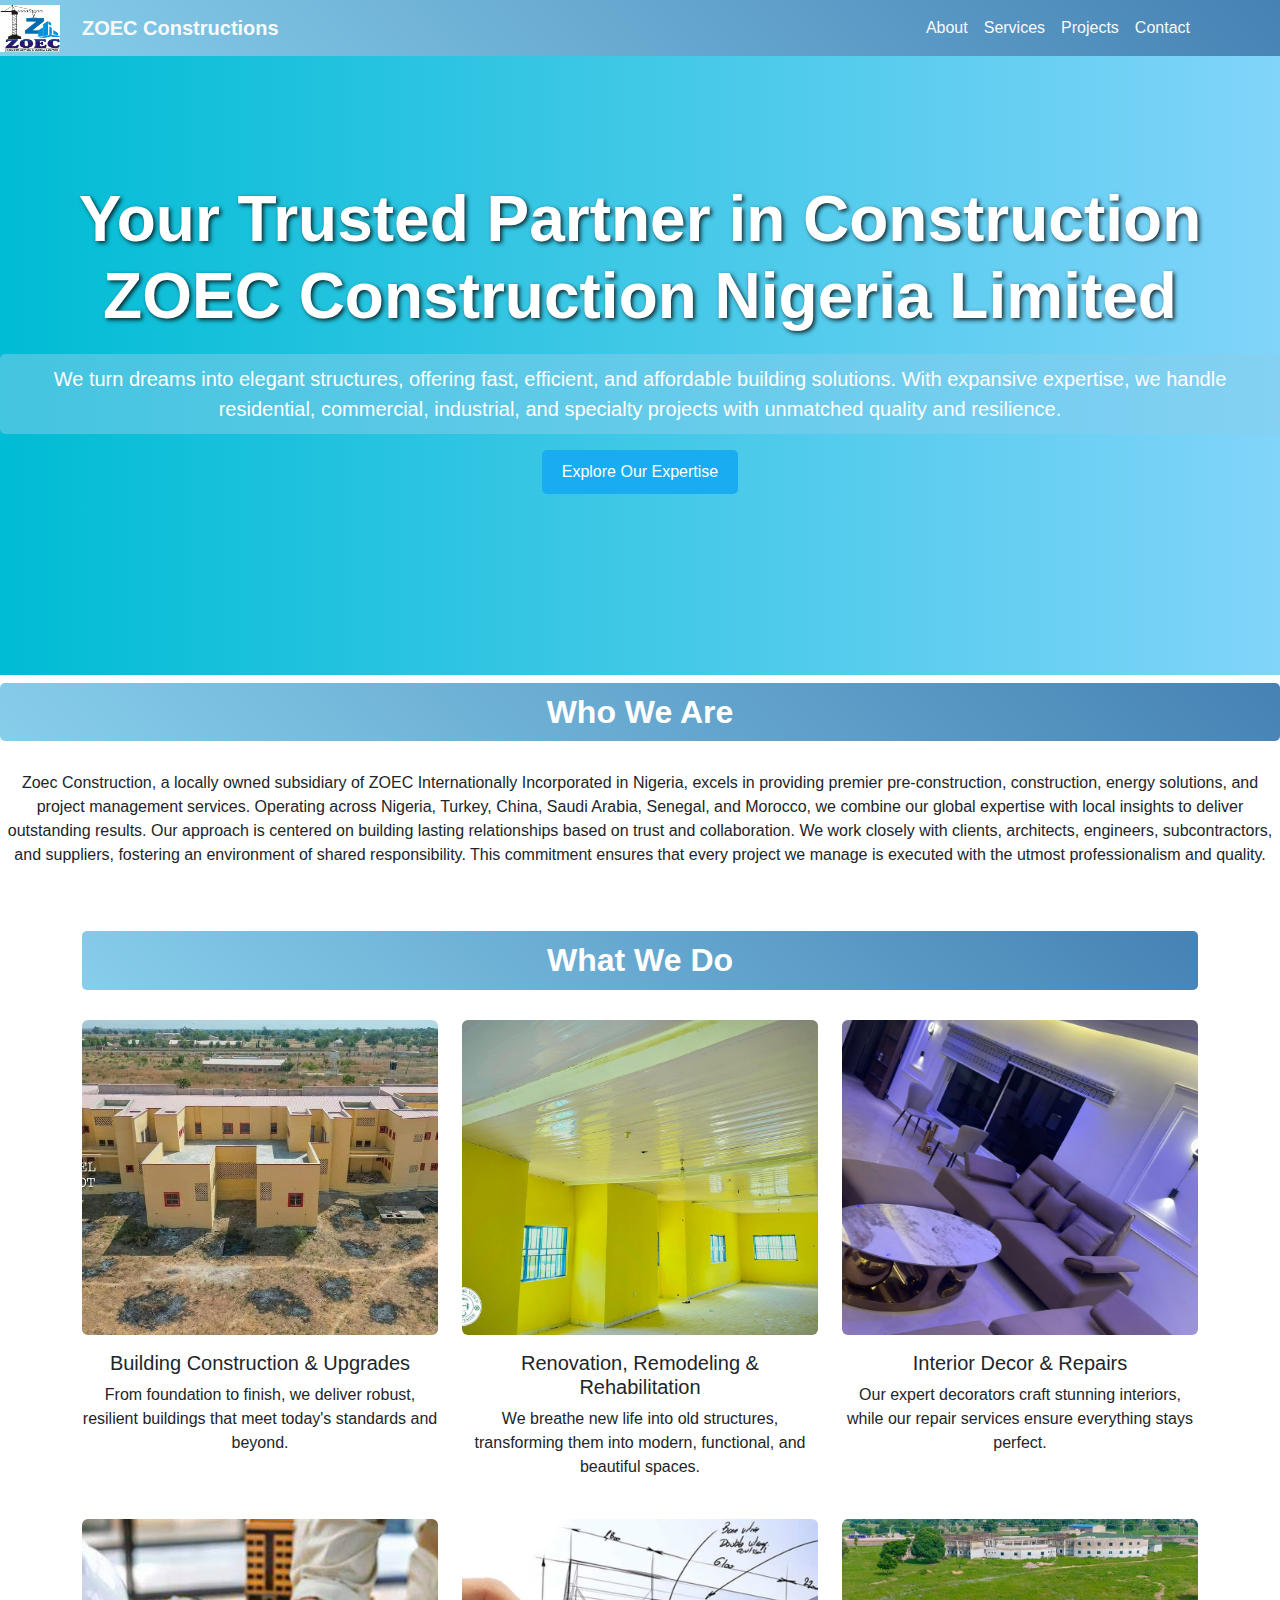
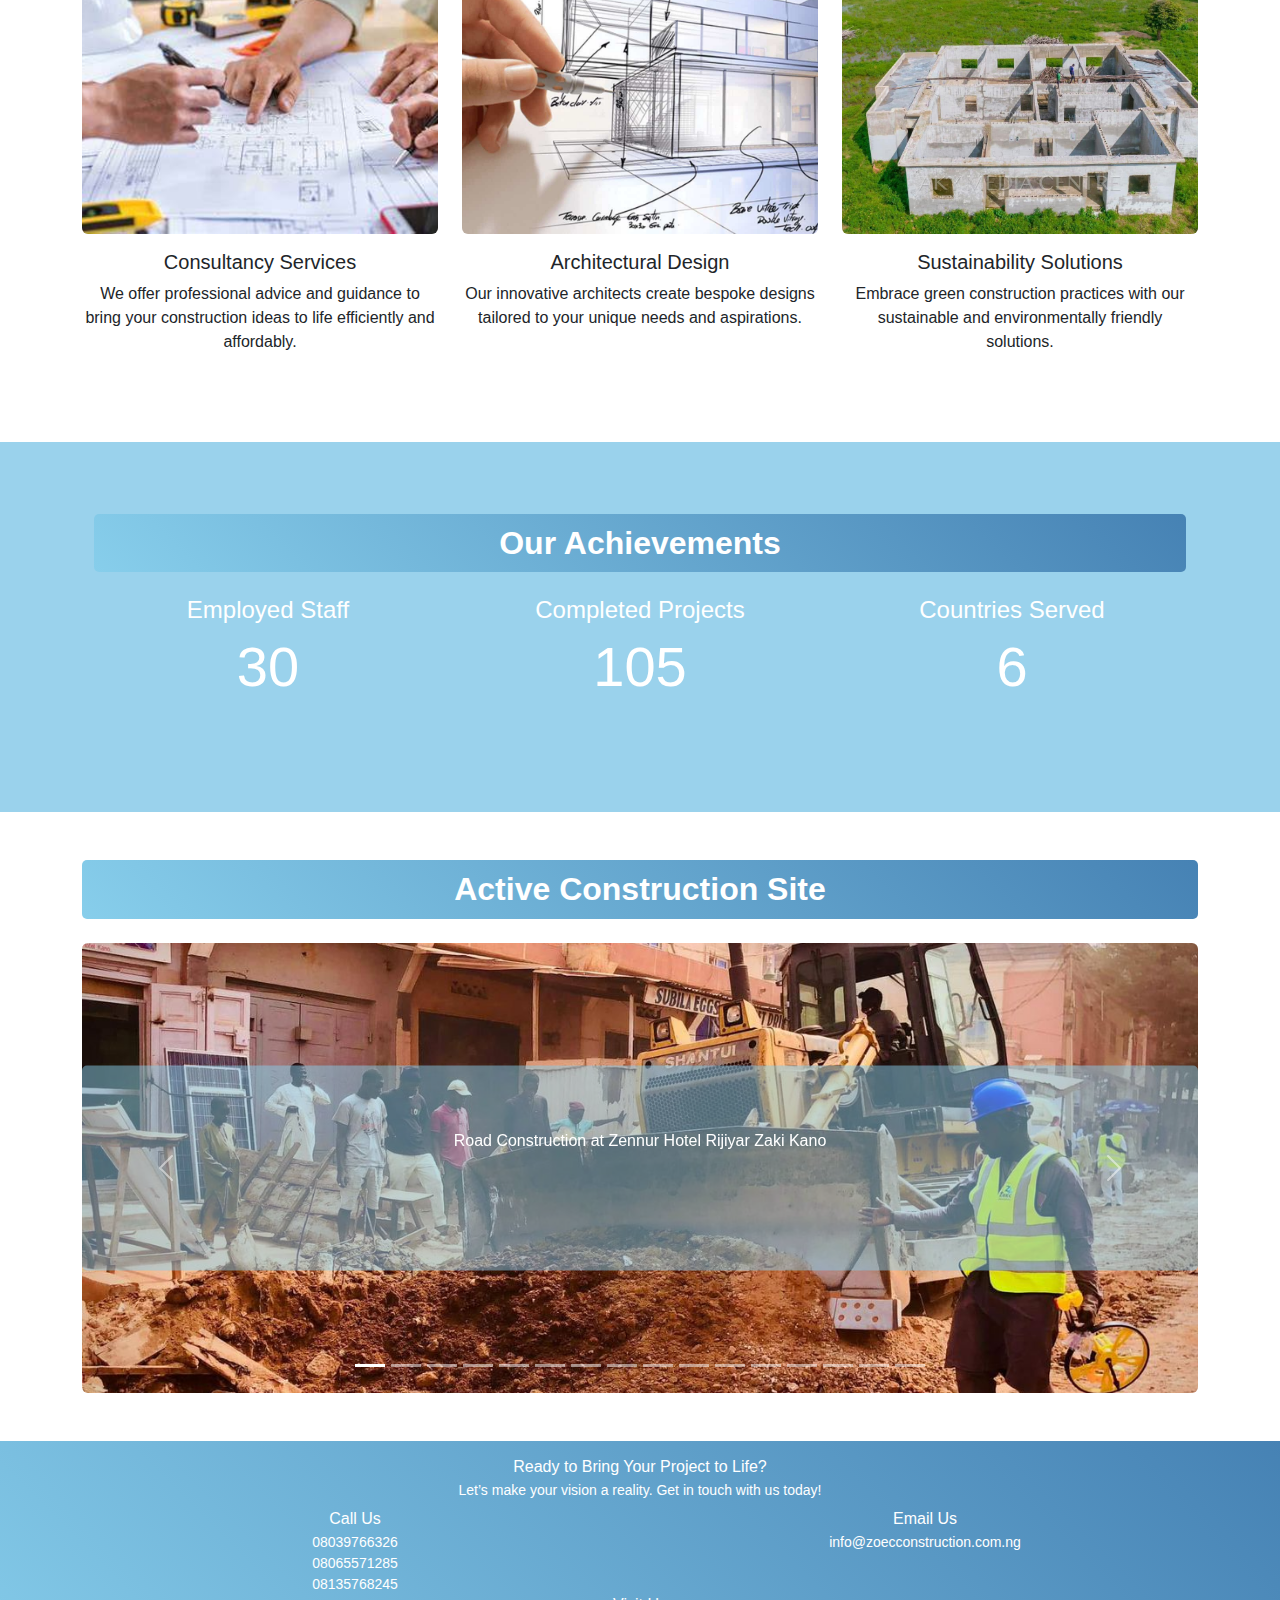
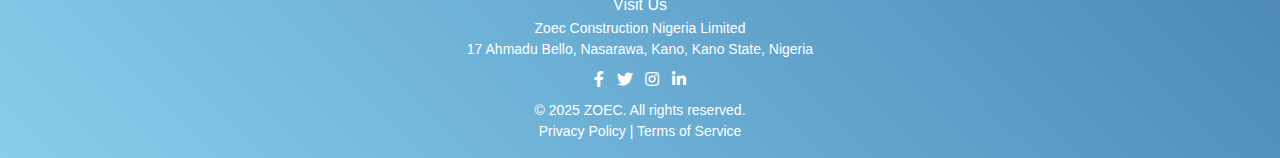
==== commit 394f2b77: "Add files via upload" ====
--- a/index.html
+++ b/index.html
@@ -5,10 +5,12 @@
     <meta charset="UTF-8">
     <meta name="viewport" content="width=device-width, initial-scale=1.0">
     <title>ZOEC Building Solutions</title>
+    <meta name="google-site-verification" content="mycKC9SQwwlvQLn-w6DpZdvZn0KT2VUqJf4U0VM3-Xo">
     <link href="https://cdn.jsdelivr.net/npm/bootstrap@5.3.0-alpha3/dist/css/bootstrap.min.css" rel="stylesheet">
     <link href="https://cdnjs.cloudflare.com/ajax/libs/font-awesome/5.15.4/css/all.min.css" rel="stylesheet">
     <link rel="stylesheet" href="style.css">
 </head>
+
 
 <body>
    <!-- Navbar -->
@@ -45,7 +47,7 @@
 <!-- Hero Section -->
 <div class="hero-section">
     <div>
-        <h1> Welcome to Zoec Construction</h1>
+        <h1>Your Trusted Partner in Construction <br>ZOEC Construction Nigeria Limited</h1>
         <p class="transparent-bg">
             We turn dreams into elegant structures, offering fast, efficient, and affordable building solutions.
             With expansive expertise, we handle residential, commercial, industrial, and specialty projects with
@@ -213,7 +215,7 @@
                     <img src="interior6.jfif" class="d-block w-100 img-fluid rounded" alt="Project 12">
                 </div>
                 <div class="carousel-item">
-                    <img src="road.jpg" class="d-block w-100 img-fluid rounded" alt="Project 13">
+                    <img src="roadcon5.jfif" class="d-block w-100 img-fluid rounded" alt="Project 13">
                 </div>
                 <div class="carousel-item">
                     <img src="finishing.jfif" class="d-block w-100 img-fluid rounded" alt="Project 14">
@@ -255,7 +257,7 @@
             </div>
             <div class="col-6">
                 <h6 class="mb-1">Email Us</h6>
-                <p class="small mb-0">info@zoecconstruction.com</p>
+                <p class="small mb-0">info@zoecconstruction.com.ng</p>
             </div>
         </div>
 
--- a/style.css
+++ b/style.css
@@ -427,6 +427,18 @@
             text-align: center;
             width: 100%;
         }
+        .card img {
+            height: 200px; /* Set a consistent image height */
+            object-fit: cover; /* Maintain aspect ratio and crop excess */
+            width: 100%; /* Ensure the image spans the card width */
+        }
+        
+        .card {
+            border: none; /* Remove card border if desired */
+            background-color: rgba(255, 255, 255, 0.9); /* Slightly transparent background */
+            box-shadow: 0 4px 6px rgba(0, 0, 0, 0.1); /* Subtle shadow for a modern look */
+        }
+        
 
 .transparent-bg {
     background-color: rgba(135, 206, 235, 0.5); /* Sky blue with 50% opacity */
@@ -473,4 +485,26 @@
 a:focus,
 a:active {
     text-decoration: none; /* Ensure no underline appears on hover, focus, or click */
-}+}
+.carousel-inner img {
+    height: 50vh; /* Set height relative to viewport height */
+    object-fit: cover; /* Ensure the images are cropped to fit the container */
+    width: 100%; /* Ensure the images span the full width of the carousel */
+}
+#what-we-do img {
+    height: 35vh; /* Height is 20% of the viewport height */
+    object-fit: cover;
+    width: 100%;
+}
+.project-image {
+    width: 100%; /* Ensure the image spans the container width */
+    height: 200px; /* Set a fixed height for consistency */
+    object-fit: cover; /* Crop the image to fill the dimensions without distortion */
+    border-radius: 8px; /* Optional: Add rounded corners for a polished look */
+}
+#our-services img {
+    width: 100%; /* Ensures the image spans the full width of its container */
+    height: 200px; /* Sets a fixed height for consistency */
+    object-fit: cover; /* Crops and scales the image to fit the dimensions */
+    border-radius: 8px; /* Optional: Add rounded corners for a polished appearance */
+}
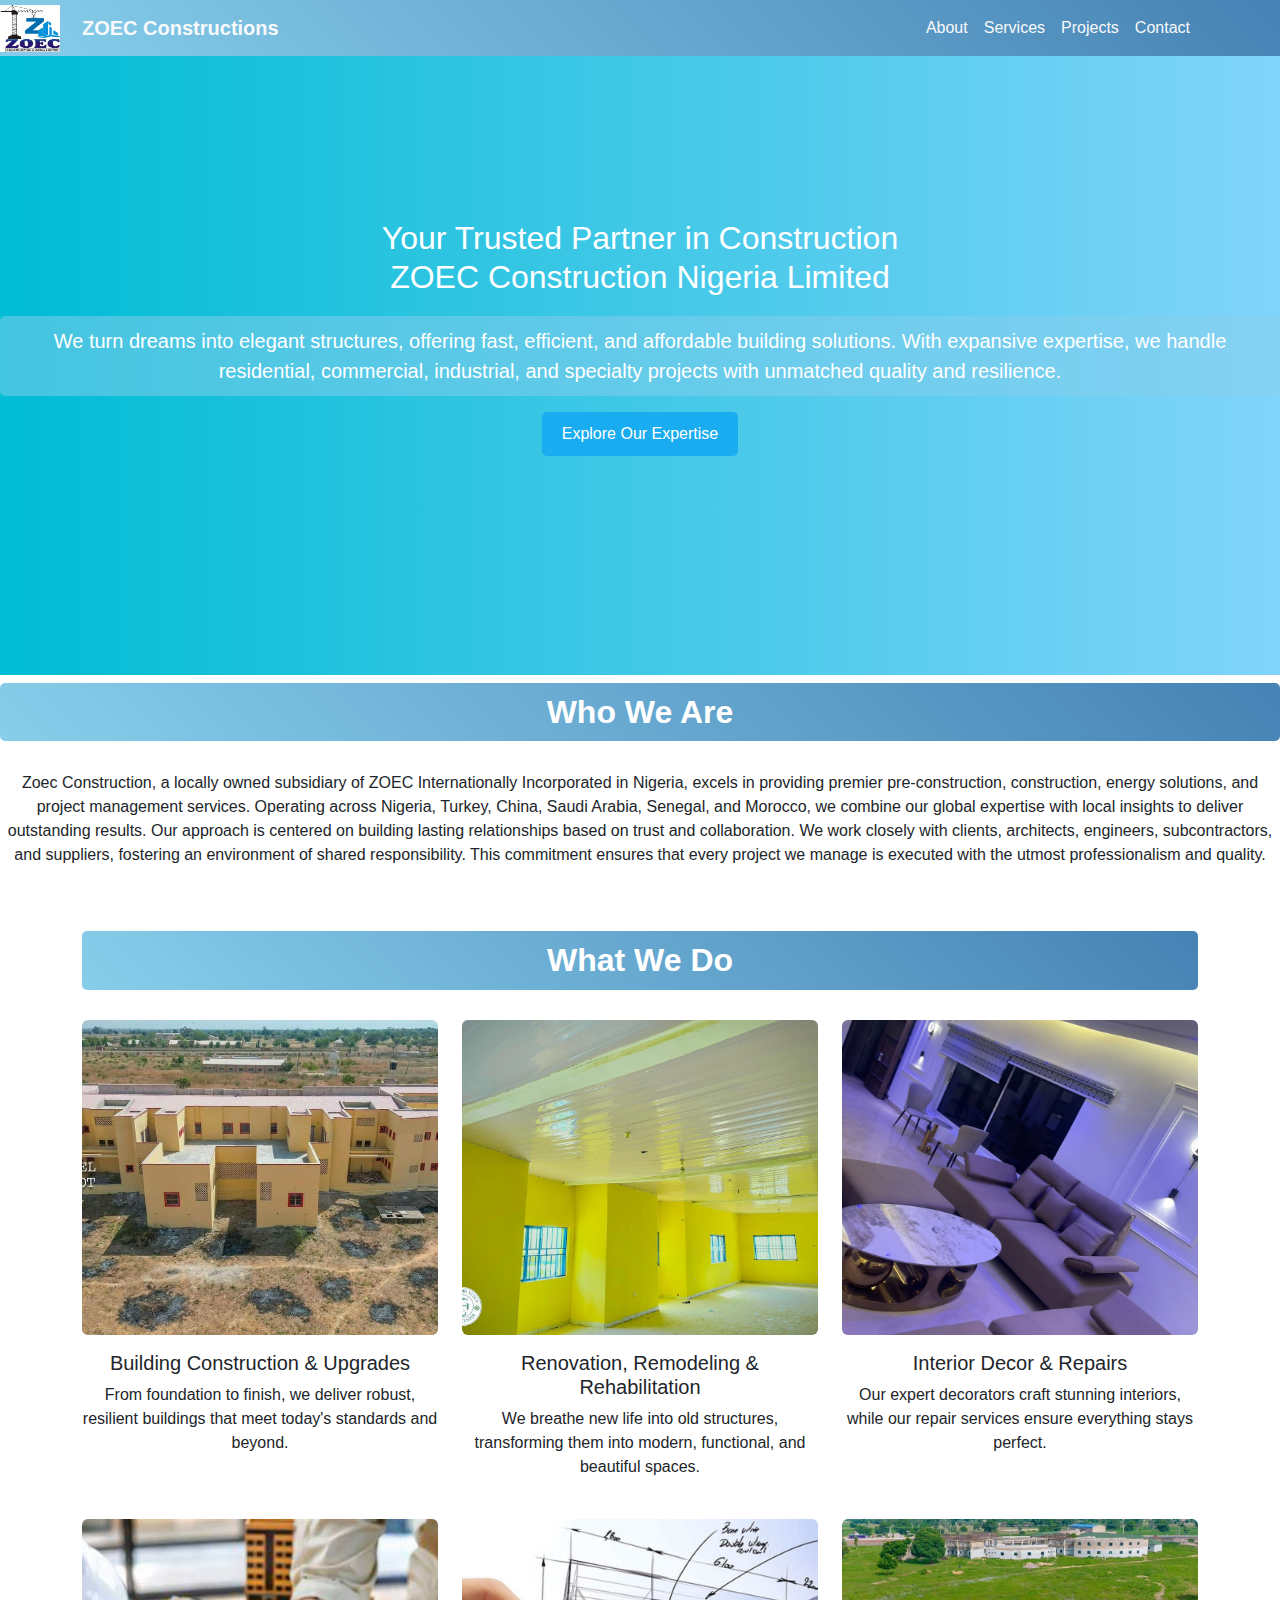
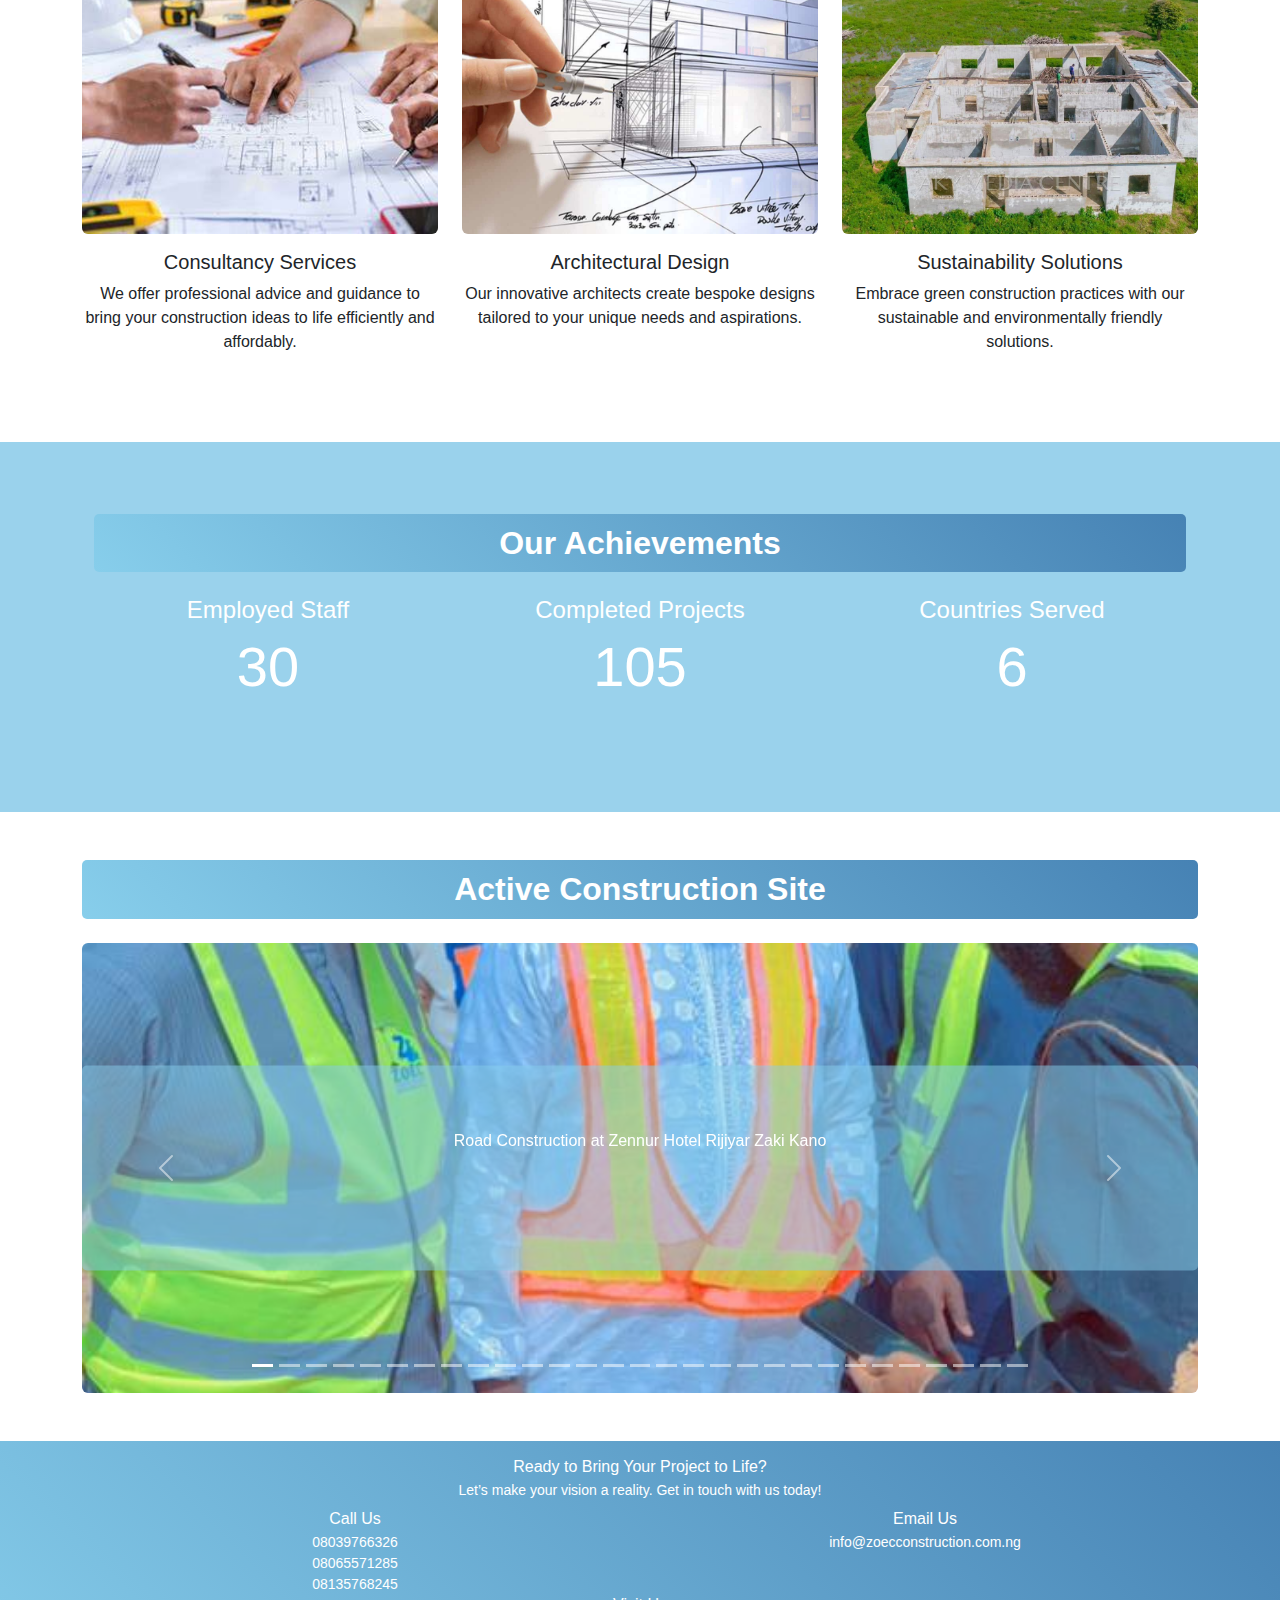
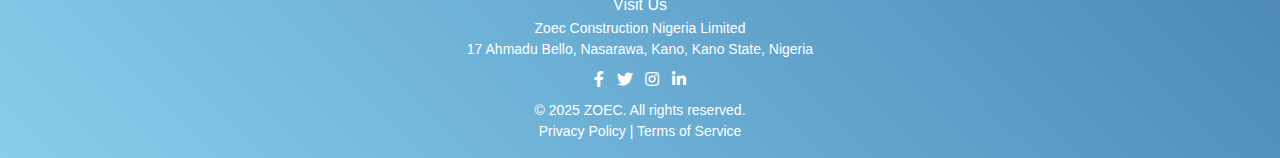
==== commit cd7caae8: "Add files via upload" ====
--- a/index.html
+++ b/index.html
@@ -4,7 +4,7 @@
 <head>
     <meta charset="UTF-8">
     <meta name="viewport" content="width=device-width, initial-scale=1.0">
-    <title>ZOEC Building Solutions</title>
+    <title>ZOEC  CONSTRUCTION NIGERIA LIMITED</title>
     <meta name="google-site-verification" content="mycKC9SQwwlvQLn-w6DpZdvZn0KT2VUqJf4U0VM3-Xo">
     <link href="https://cdn.jsdelivr.net/npm/bootstrap@5.3.0-alpha3/dist/css/bootstrap.min.css" rel="stylesheet">
     <link href="https://cdnjs.cloudflare.com/ajax/libs/font-awesome/5.15.4/css/all.min.css" rel="stylesheet">
@@ -47,7 +47,7 @@
 <!-- Hero Section -->
 <div class="hero-section">
     <div>
-        <h1>Your Trusted Partner in Construction <br>ZOEC Construction Nigeria Limited</h1>
+        <h2>Your Trusted Partner in Construction <br>ZOEC Construction Nigeria Limited</h2>
         <p class="transparent-bg">
             We turn dreams into elegant structures, offering fast, efficient, and affordable building solutions.
             With expansive expertise, we handle residential, commercial, industrial, and specialty projects with
@@ -144,37 +144,57 @@
         <h2 class="section-title text-center mb-4">Active Construction Site</h2>
         <div id="projectsCarousel" class="carousel slide" data-bs-ride="carousel">
             
-            <!-- Indicators -->
-            <div class="carousel-indicators">
-                <button type="button" data-bs-target="#projectsCarousel" data-bs-slide-to="0" class="active" aria-current="true" aria-label="Slide 1"></button>
-                <button type="button" data-bs-target="#projectsCarousel" data-bs-slide-to="1" aria-label="Slide 2"></button>
-                <button type="button" data-bs-target="#projectsCarousel" data-bs-slide-to="2" aria-label="Slide 3"></button>
-                <button type="button" data-bs-target="#projectsCarousel" data-bs-slide-to="3" aria-label="Slide 4"></button>
-                <button type="button" data-bs-target="#projectsCarousel" data-bs-slide-to="4" aria-label="Slide 5"></button>
-                <button type="button" data-bs-target="#projectsCarousel" data-bs-slide-to="5" aria-label="Slide 6"></button>
-                <button type="button" data-bs-target="#projectsCarousel" data-bs-slide-to="6" aria-label="Slide 7"></button>
-                <button type="button" data-bs-target="#projectsCarousel" data-bs-slide-to="7" aria-label="Slide 8"></button>
-                <button type="button" data-bs-target="#projectsCarousel" data-bs-slide-to="8" aria-label="Slide 9"></button>
-                <button type="button" data-bs-target="#projectsCarousel" data-bs-slide-to="9" aria-label="Slide 10"></button>
-                <button type="button" data-bs-target="#projectsCarousel" data-bs-slide-to="10" aria-label="Slide 11"></button>
-                <button type="button" data-bs-target="#projectsCarousel" data-bs-slide-to="11" aria-label="Slide 12"></button>
-                <button type="button" data-bs-target="#projectsCarousel" data-bs-slide-to="12" aria-label="Slide 13"></button>
-                <button type="button" data-bs-target="#projectsCarousel" data-bs-slide-to="13" aria-label="Slide 14"></button>
-                <button type="button" data-bs-target="#projectsCarousel" data-bs-slide-to="14" aria-label="Slide 15"></button>
-                <button type="button" data-bs-target="#projectsCarousel" data-bs-slide-to="15" aria-label="Slide 16"></button>
-            </div>
-            
+<!-- Indicators -->
+<div class="carousel-indicators">
+    <button type="button" data-bs-target="#projectsCarousel" data-bs-slide-to="0" class="active" aria-label="Slide 1"></button>
+    <button type="button" data-bs-target="#projectsCarousel" data-bs-slide-to="1" aria-label="Slide 2"></button>
+    <button type="button" data-bs-target="#projectsCarousel" data-bs-slide-to="2" aria-label="Slide 3"></button>
+    <button type="button" data-bs-target="#projectsCarousel" data-bs-slide-to="3" aria-label="Slide 4"></button>
+    <button type="button" data-bs-target="#projectsCarousel" data-bs-slide-to="4" aria-label="Slide 5"></button>
+    <button type="button" data-bs-target="#projectsCarousel" data-bs-slide-to="5" aria-label="Slide 6"></button>
+    <button type="button" data-bs-target="#projectsCarousel" data-bs-slide-to="6" aria-label="Slide 7"></button>
+    <button type="button" data-bs-target="#projectsCarousel" data-bs-slide-to="7" aria-label="Slide 8"></button>
+    <button type="button" data-bs-target="#projectsCarousel" data-bs-slide-to="8" aria-label="Slide 9"></button>
+    <button type="button" data-bs-target="#projectsCarousel" data-bs-slide-to="9" aria-label="Slide 10"></button>
+    <button type="button" data-bs-target="#projectsCarousel" data-bs-slide-to="10" aria-label="Slide 11"></button>
+    <button type="button" data-bs-target="#projectsCarousel" data-bs-slide-to="11" aria-label="Slide 12"></button>
+    <button type="button" data-bs-target="#projectsCarousel" data-bs-slide-to="12" aria-label="Slide 13"></button>
+    <button type="button" data-bs-target="#projectsCarousel" data-bs-slide-to="13" aria-label="Slide 14"></button>
+    <button type="button" data-bs-target="#projectsCarousel" data-bs-slide-to="14" aria-label="Slide 15"></button>
+    <button type="button" data-bs-target="#projectsCarousel" data-bs-slide-to="15" aria-label="Slide 16"></button>
+    <button type="button" data-bs-target="#projectsCarousel" data-bs-slide-to="16" aria-label="Slide 17"></button>
+    <button type="button" data-bs-target="#projectsCarousel" data-bs-slide-to="17" aria-label="Slide 18"></button>
+    <button type="button" data-bs-target="#projectsCarousel" data-bs-slide-to="18" aria-label="Slide 19"></button>
+    <button type="button" data-bs-target="#projectsCarousel" data-bs-slide-to="19" aria-label="Slide 20"></button>
+    <button type="button" data-bs-target="#projectsCarousel" data-bs-slide-to="20" aria-label="Slide 21"></button>
+    <button type="button" data-bs-target="#projectsCarousel" data-bs-slide-to="21" aria-label="Slide 22"></button>
+    <button type="button" data-bs-target="#projectsCarousel" data-bs-slide-to="22" aria-label="Slide 23"></button>
+    <button type="button" data-bs-target="#projectsCarousel" data-bs-slide-to="23" aria-label="Slide 24"></button>
+    <button type="button" data-bs-target="#projectsCarousel" data-bs-slide-to="24" aria-label="Slide 25"></button>
+    <button type="button" data-bs-target="#projectsCarousel" data-bs-slide-to="25" aria-label="Slide 26"></button>
+    <button type="button" data-bs-target="#projectsCarousel" data-bs-slide-to="26" aria-label="Slide 27"></button>
+    <button type="button" data-bs-target="#projectsCarousel" data-bs-slide-to="27" aria-label="Slide 28"></button>
+    <button type="button" data-bs-target="#projectsCarousel" data-bs-slide-to="28" aria-label="Slide 29"></button>
+</div>
+
             <!-- Carousel Items -->
             <div class="carousel-inner">
                 <div class="carousel-item active">
-                    <img src="roadcon4.jfif" class="d-block w-100 img-fluid rounded" alt="Project 1">
+                    <img src="roadn3.jfif" class="d-block w-100 img-fluid rounded" alt="Project 1">
                     <div class="carousel-caption d-md-block">
                         <p class="mt-5">Road Construction at Zennur Hotel Rijiyar Zaki Kano</p>
                     </div>
                 </div>
+                 <div class="carousel-item">
+                    <img src="roadn1.jfif" class="d-block w-100 img-fluid rounded" alt="Project 15">
+                </div>
+                <div class="carousel-item">
+                    <img src="roadn2.jfif" class="d-block w-100 img-fluid rounded" alt="Project 15">
+                </div>
                 <div class="carousel-item">
                     <img src="agric4.jfif" class="d-block w-100 img-fluid rounded" alt="Project 2">
                 </div>
+                
                 <div class="carousel-item">
                     <img src="nursegzw2.jfif" class="d-block w-100 img-fluid rounded" alt="Project 3">
                     <div class="carousel-caption d-md-block">
@@ -182,6 +202,27 @@
                     </div>
                 </div>
                 <div class="carousel-item">
+    <img src="n9.jfif" class="d-block w-100 img-fluid rounded" alt="Ongoing project site visited by His Excellency, Governor of Kano, Abba Kabir Yusuf">
+    <div class="carousel-caption d-md-block">
+        <p class="mt-5">Ongoing project site visited by His Excellency, Governor of Kano, Abba Kabir Yusuf</p>
+    </div>
+</div>
+<div class="carousel-item">
+                    <img src="n10.jfif" class="d-block w-100 img-fluid rounded" alt="Project 2">
+                </div>
+                <div class="carousel-item">
+                    <img src="n4.jfif" class="d-block w-100 img-fluid rounded" alt="Project 2">
+                </div>
+                <div class="carousel-item">
+                    <img src="n7.jfif" class="d-block w-100 img-fluid rounded" alt="Project 2">
+                </div>
+                <div class="carousel-item">
+                    <img src="n11.jfif" class="d-block w-100 img-fluid rounded" alt="Project 2">
+                </div>
+                <div class="carousel-item">
+                    <img src="house.jfif" class="d-block w-100 img-fluid rounded" alt="Project 2">
+                </div>
+                <div class="carousel-item">
                     <img src="interior7.jfif" class="d-block w-100 img-fluid rounded" alt="Project 4">
                 </div>
                 <div class="carousel-item">
@@ -189,6 +230,9 @@
                 </div>
                 <div class="carousel-item">
                     <img src="agric.jfif" class="d-block w-100 img-fluid rounded" alt="Project 6">
+                </div>
+                                <div class="carousel-item">
+                    <img src="house1.jfif" class="d-block w-100 img-fluid rounded" alt="Project 6">
                 </div>
                 <div class="carousel-item">
                     <img src="inconstruction4.jfif" class="d-block w-100 img-fluid rounded" alt="Project 7">
@@ -199,6 +243,9 @@
                 <div class="carousel-item">
                     <img src="park.jfif" class="d-block w-100 img-fluid rounded" alt="Project 8">
                 </div>
+                 <div class="carousel-item">
+                    <img src="roadn7.jfif" class="d-block w-100 img-fluid rounded" alt="Project 8">
+                </div>
                 <div class="carousel-item">
                     <img src="interior1.jfif" class="d-block w-100 img-fluid rounded" alt="Project 9">
                 </div>
@@ -217,6 +264,12 @@
                 <div class="carousel-item">
                     <img src="roadcon5.jfif" class="d-block w-100 img-fluid rounded" alt="Project 13">
                 </div>
+                 <div class="carousel-item">
+                    <img src="roadcon4.jfif" class="d-block w-100 img-fluid rounded" alt="Project 15">
+                </div>
+                <div class="carousel-item">
+                    <img src="roadn8.jfif" class="d-block w-100 img-fluid rounded" alt="Project 8">
+                </div>
                 <div class="carousel-item">
                     <img src="finishing.jfif" class="d-block w-100 img-fluid rounded" alt="Project 14">
                     <div class="carousel-caption d-md-block">
@@ -225,6 +278,12 @@
                 </div>
                 <div class="carousel-item">
                     <img src="interior4.jfif" class="d-block w-100 img-fluid rounded" alt="Project 15">
+                </div>
+                <div class="carousel-item">
+                    <img src="roadn4.jfif" class="d-block w-100 img-fluid rounded" alt="Project 15">
+                </div>
+                 <div class="carousel-item">
+                    <img src="plaza.jfif" class="d-block w-100 img-fluid rounded" alt="Project 15">
                 </div>
             </div>
             
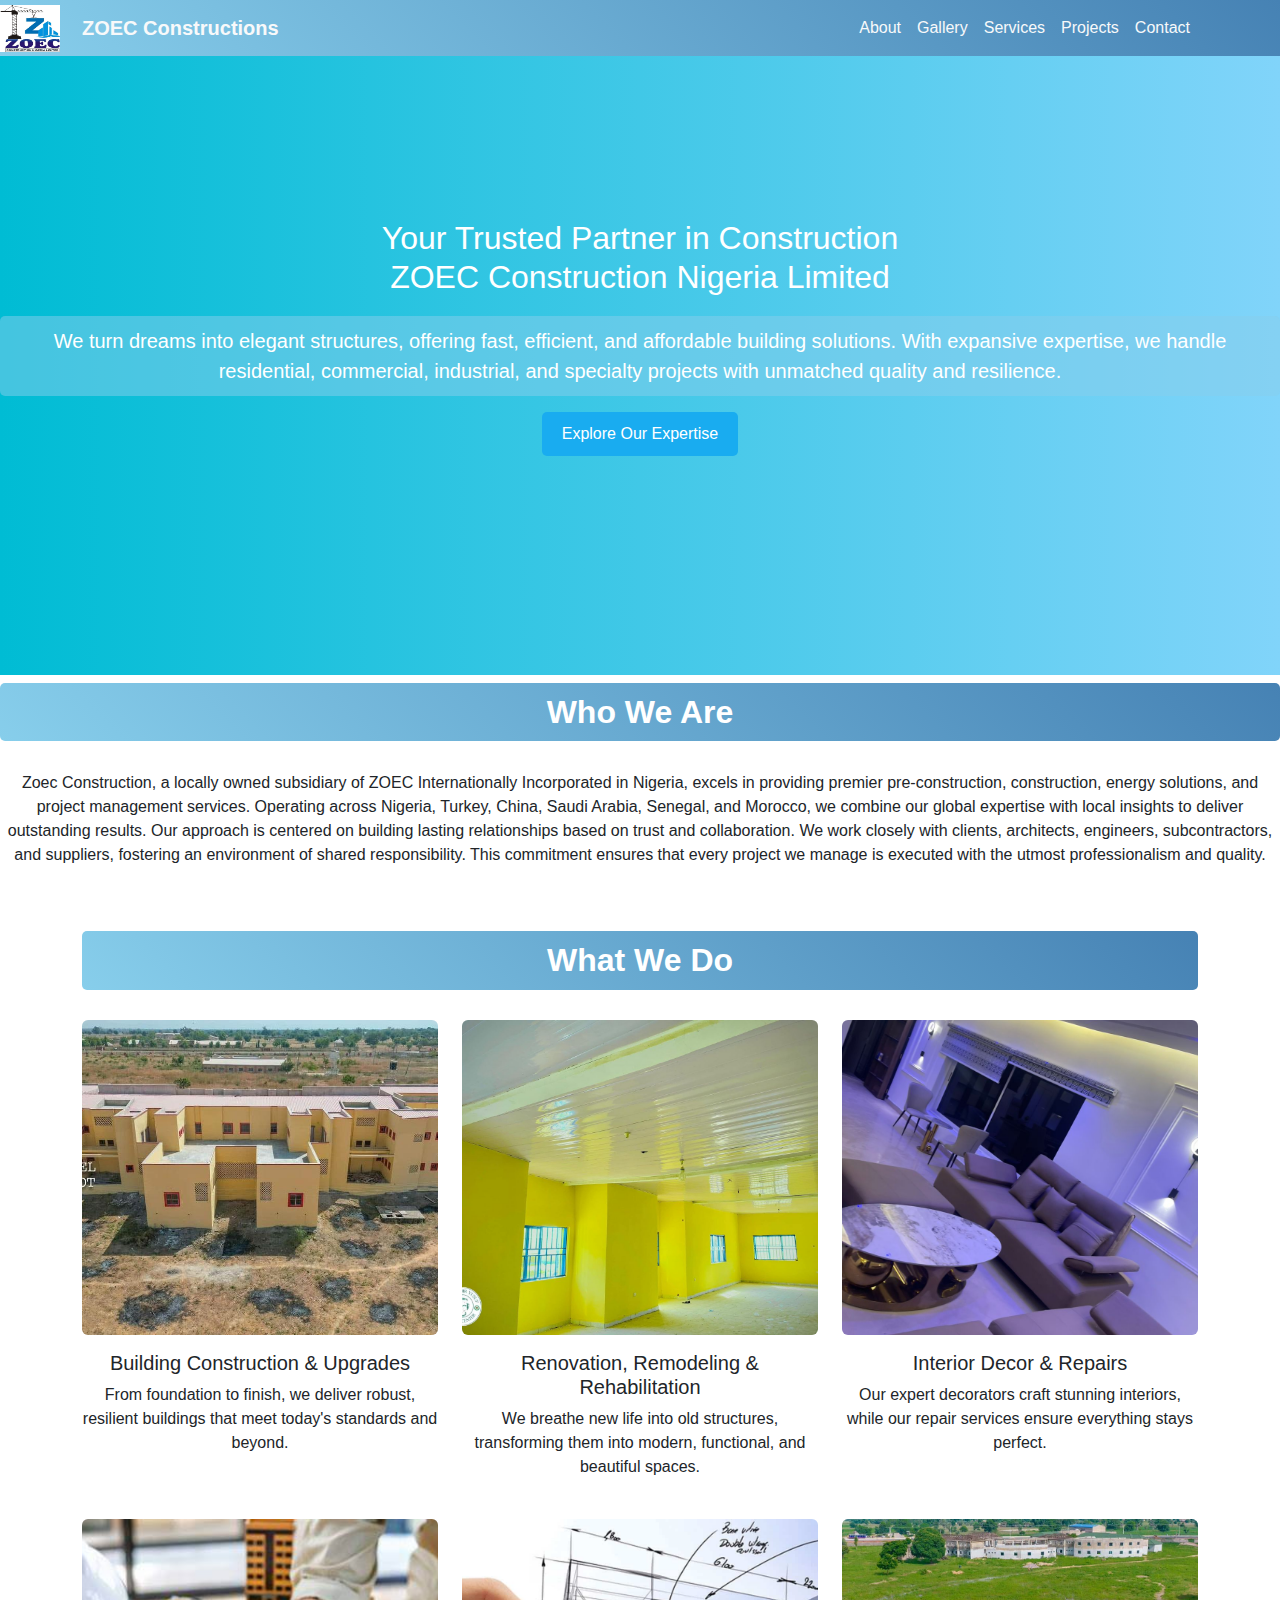
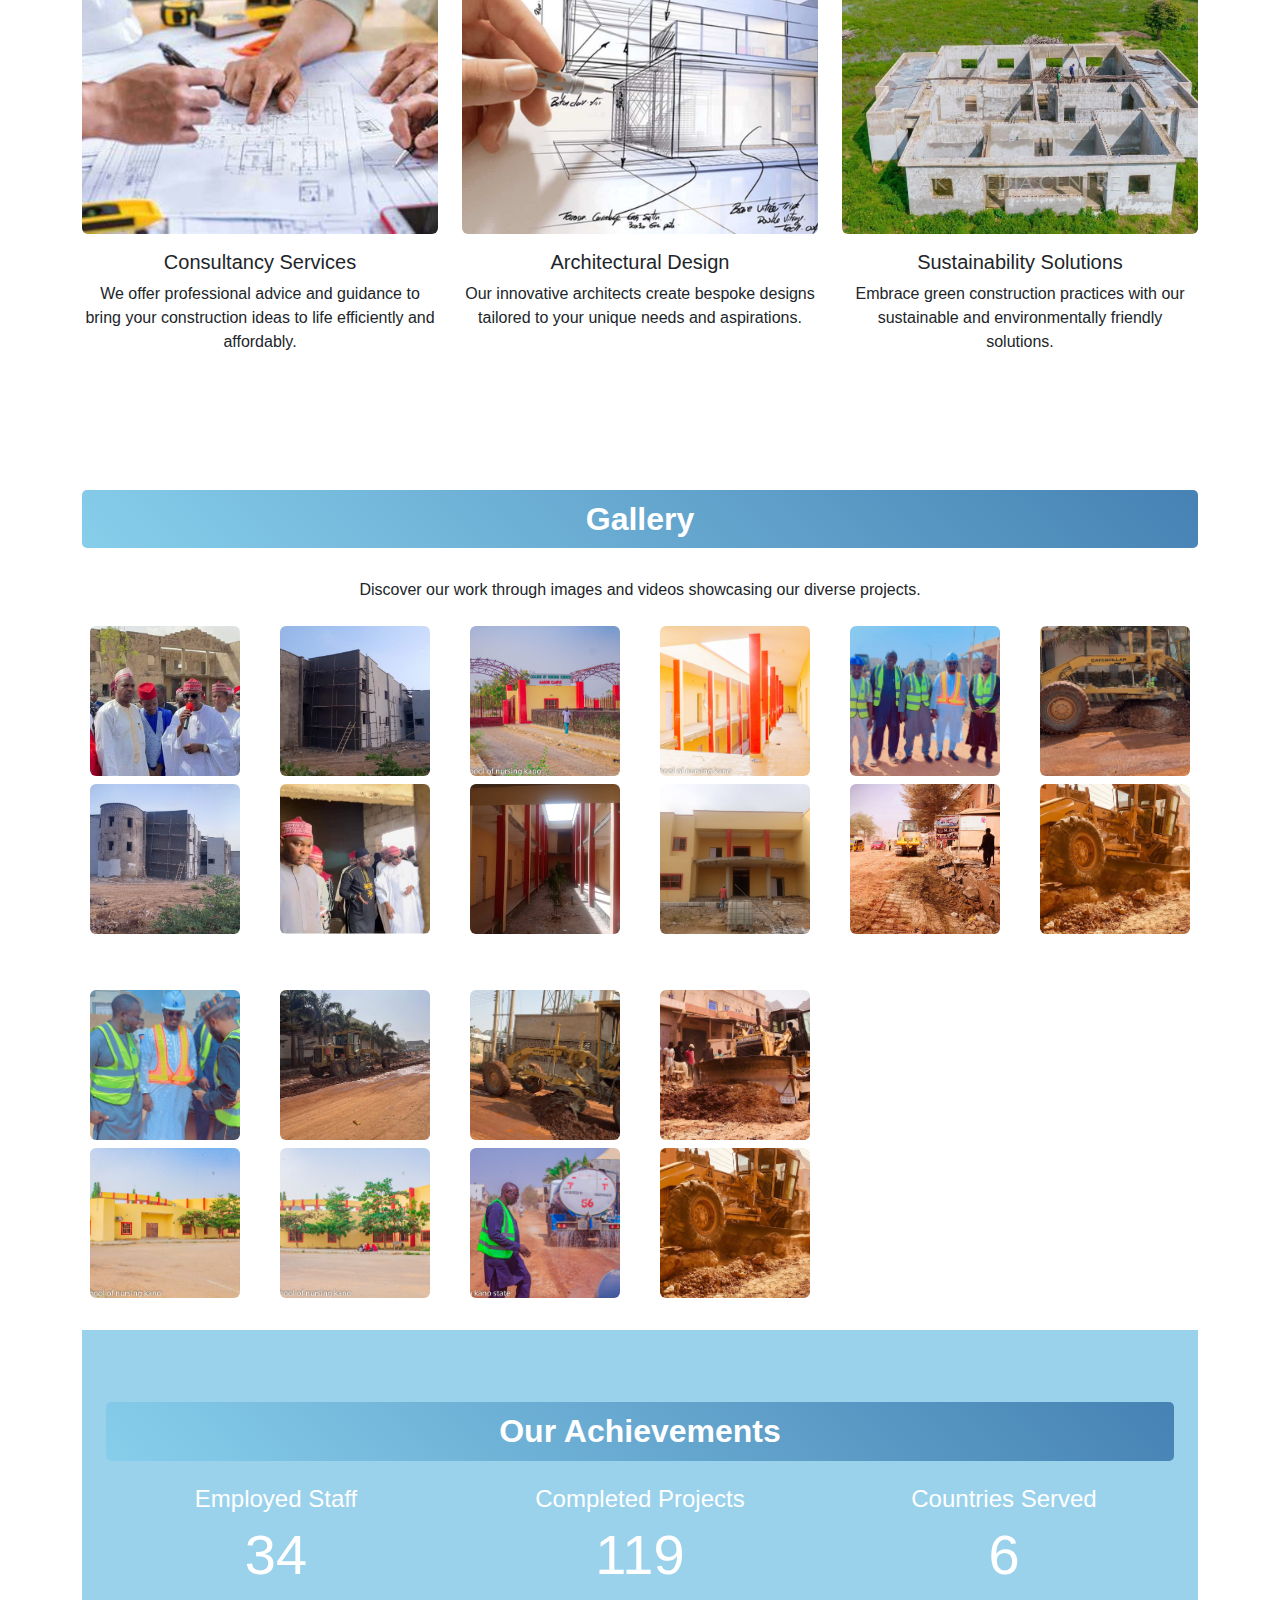
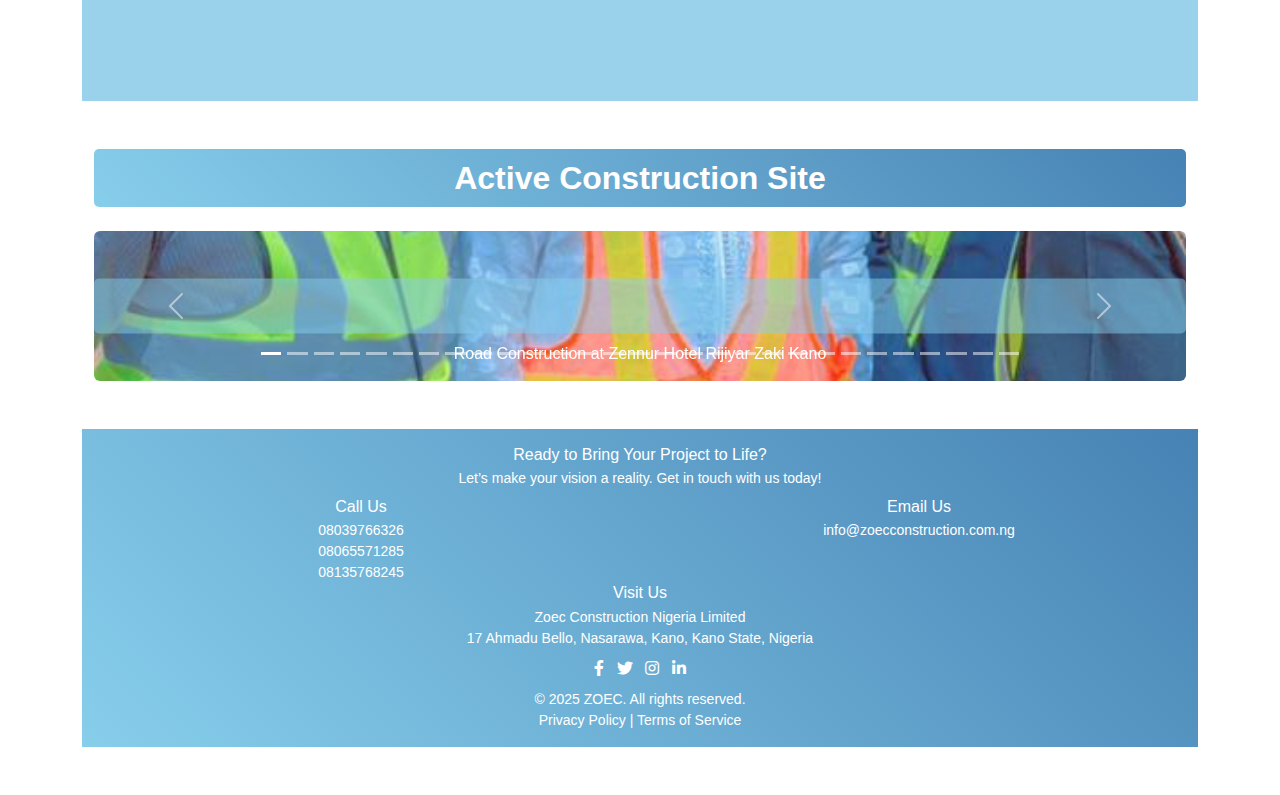
==== commit 82d0bfbe: "Add files via upload" ====
--- a/index.html
+++ b/index.html
@@ -35,6 +35,7 @@
         <div class="collapse navbar-collapse" id="navbarNav">
             <ul class="navbar-nav ms-auto">
                 <li class="nav-item"><a class="nav-link" href="about.html">About</a></li>
+                <li class="nav-item"><a class="nav-link" href="gallery.html">Gallery</a></li>
                 <li class="nav-item"><a class="nav-link" href="services.html">Services</a></li>
                 <li class="nav-item"><a class="nav-link" href="projects.html">Projects</a></li>
                 <li class="nav-item"><a class="nav-link" href="contact.html">Contact</a></li>
@@ -118,6 +119,135 @@
             </div>
         </div>
     </section>
+    <section id="gallery" class="py-5">
+        <div class="container text-center">
+            <h3 class="section-title text-center">Gallery</h3>
+            <p class="mt-3">Discover our work through images and videos showcasing our diverse projects.</p>
+            
+            <!-- Image Groups -->
+            <div class="row mt-4">
+                <!-- Group 1 -->
+                <div class="col-md-4 mb-4">
+                    <div class="row">
+                        <div class="col-6">
+                            <img src="n9.jfif" class="img-fluid mb-2 rounded" alt="Project N">
+                        </div>
+                        <div class="col-6">
+                            <img src="n2.jfif" class="img-fluid mb-2 rounded" alt="Project N1">
+                        </div>
+                    </div>
+                    <div class="row">
+                        <div class="col-6">
+                            <img src="n3.jfif" class="img-fluid mb-2 rounded" alt="Project N2">
+                        </div>
+                        <div class="col-6">
+                            <img src="n10.jfif" class="img-fluid mb-2 rounded" alt="Project N3">
+                        </div>
+                    </div>
+                </div>
+                <!-- Group 2 -->
+                <div class="col-md-4 mb-4">
+                    <div class="row">
+                        <div class="col-6">
+                            <img src="nn1.jfif" class="img-fluid mb-2 rounded" alt="Project NN1">
+                        </div>
+                        <div class="col-6">
+                            <img src="nn2.jfif" class="img-fluid mb-2 rounded" alt="Project NN2">
+                        </div>
+                    </div>
+                    <div class="row">
+                        <div class="col-6">
+                            <img src="plaza.jfif" class="img-fluid mb-2 rounded" alt="Plaza">
+                        </div>
+                        <div class="col-6">
+                            <img src="house.jfif" class="img-fluid mb-2 rounded" alt="House">
+                        </div>
+                    </div>
+                </div>
+                <!-- Group 3 -->
+                <div class="col-md-4 mb-4">
+                    <div class="row">
+                        <div class="col-6">
+                            <img src="roadn1.jfif" class="img-fluid mb-2 rounded" alt="Road N1">
+                        </div>
+                        <div class="col-6">
+                            <img src="roadn2.jfif" class="img-fluid mb-2 rounded" alt="Road N2">
+                        </div>
+                    </div>
+                    <div class="row">
+                        <div class="col-6">
+                            <img src="roadcons3.jfif" class="img-fluid mb-2 rounded" alt="Road Construction 1">
+                        </div>
+                        <div class="col-6">
+                            <img src="roadcon5.jfif" class="img-fluid mb-2 rounded" alt="Road Construction 2">
+                        </div>
+                    </div>
+                </div>
+            </div>
+    
+            <!-- More Images -->
+            <div class="row mt-4">
+                <!-- Group 4 -->
+                <div class="col-md-4 mb-4">
+                    <div class="row">
+                        <div class="col-6">
+                            <img src="roadn3.jfif" class="img-fluid mb-2 rounded" alt="Road N3">
+                        </div>
+                        <div class="col-6">
+                            <img src="roadn7.jfif" class="img-fluid mb-2 rounded" alt="Road Construction 3">
+                        </div>
+                    </div>
+                    <div class="row">
+                        <div class="col-6">
+                            <img src="nn3.jfif" class="img-fluid mb-2 rounded" alt="Project NN3">
+                        </div>
+                        <div class="col-6">
+                            <img src="nn4.jfif" class="img-fluid mb-2 rounded" alt="Project NN4">
+                        </div>
+                    </div>
+                </div>
+                <!-- Group 5 -->
+                <div class="col-md-4 mb-4">
+                    <div class="row">
+                        <div class="col-6">
+                            <img src="roadn4.jfif" class="img-fluid mb-2 rounded" alt="Road N4">
+                        </div>
+                        <div class="col-6">
+                            <img src="roadcon4.jfif" class="img-fluid mb-2 rounded" alt="Road Construction 4">
+                        </div>
+                    </div>
+                    <div class="row">
+                        <div class="col-6">
+                            <img src="nn12.jfif" class="img-fluid mb-2 rounded" alt="Road N5">
+                        </div>
+                        <div class="col-6">
+                            <img src="roadcon5.jfif" class="img-fluid mb-2 rounded" alt="Road Construction 5">
+                        </div>
+                    </div>
+                </div>
+            </div>
+            <!-- Video Section -->
+             <!--
+            <div class="row mt-5">
+                <div class="col-md-6 mb-4">
+                    <video controls class="w-100 rounded">
+                        <source src="video1.mp4" type="video/mp4">
+                        Your browser does not support the video tag.
+                    </video>
+                    <p class="mt-2">Project Overview Video 1</p>
+                </div>
+                <div class="col-md-6 mb-4">
+                    <video controls class="w-100 rounded">
+                        <source src="video2.mp4" type="video/mp4">
+                        Your browser does not support the video tag.
+                    </video>
+                    <p class="mt-2">Project Overview Video 2</p>
+                </div>
+            </div>
+        </div>
+    </section>
+-->
+    
      <!-- Stats Section -->
 <section class="stats-section py-5">
     <div class="transparent container text-center rounded shadow-effect p-4">
@@ -237,7 +367,7 @@
                 <div class="carousel-item">
                     <img src="inconstruction4.jfif" class="d-block w-100 img-fluid rounded" alt="Project 7">
                     <div class="carousel-caption d-md-block">
-                        <p class="mt-5">Construction of School at Bagauda, Kano State</p>
+                        <p class="mt-5">Construction of School at Gezawa, Kano State</p>
                     </div>
                 </div>
                 <div class="carousel-item">
--- a/style.css
+++ b/style.css
@@ -508,3 +508,20 @@
     object-fit: cover; /* Crops and scales the image to fit the dimensions */
     border-radius: 8px; /* Optional: Add rounded corners for a polished appearance */
 }
+#gallery img {
+    height: 150px; /* Set a fixed height */
+    width: 150px; /* Set a fixed width */
+    object-fit: cover; /* Ensures the image scales correctly */
+}
+ 
+.gallery-hero{
+    height: 80vh;
+    display: flex;
+    justify-content: center;
+    align-items: center;
+    text-align: center;
+    color: white;
+    background-size: cover;
+    background-position: center;
+    background-image: linear-gradient(to right, rgba(0, 188, 212, 0.3), rgba(129, 212, 250, 0.3)), url('roadn1.jfif'); /* Sky blue gradient and image */
+}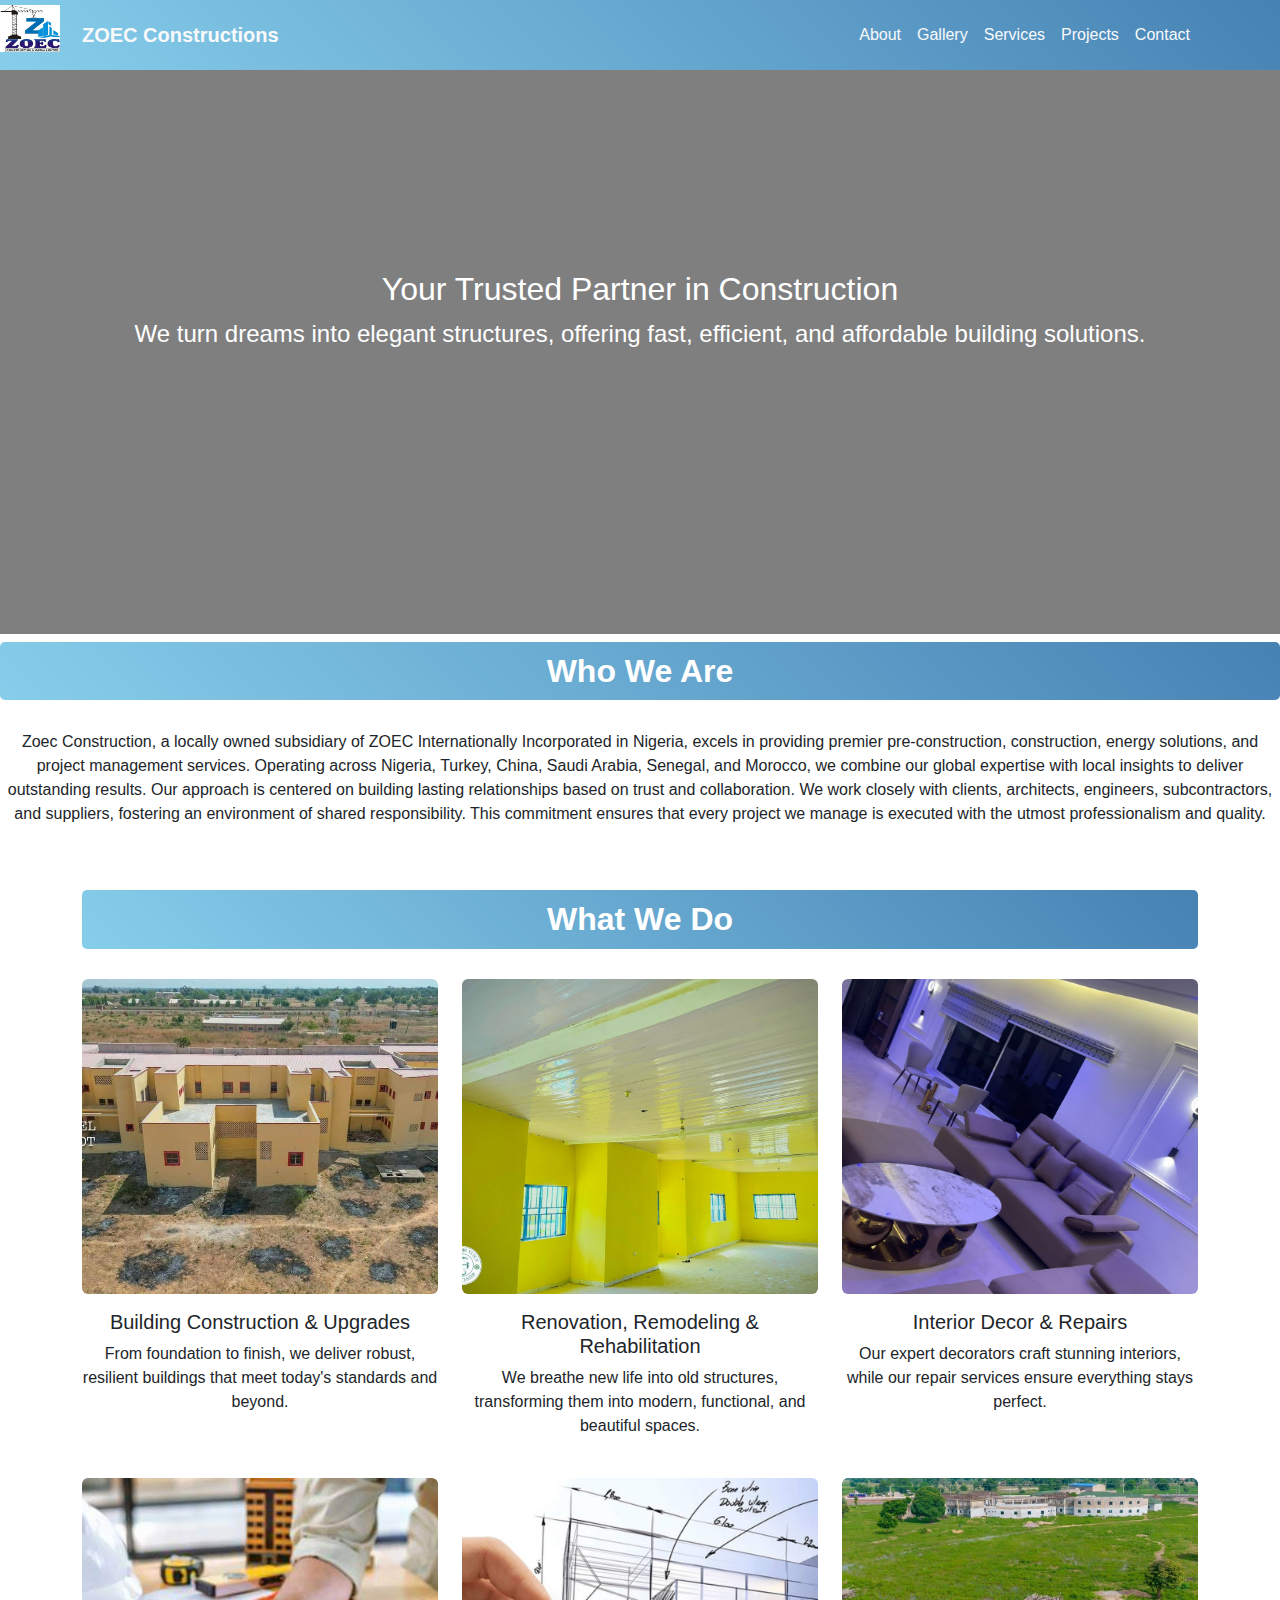
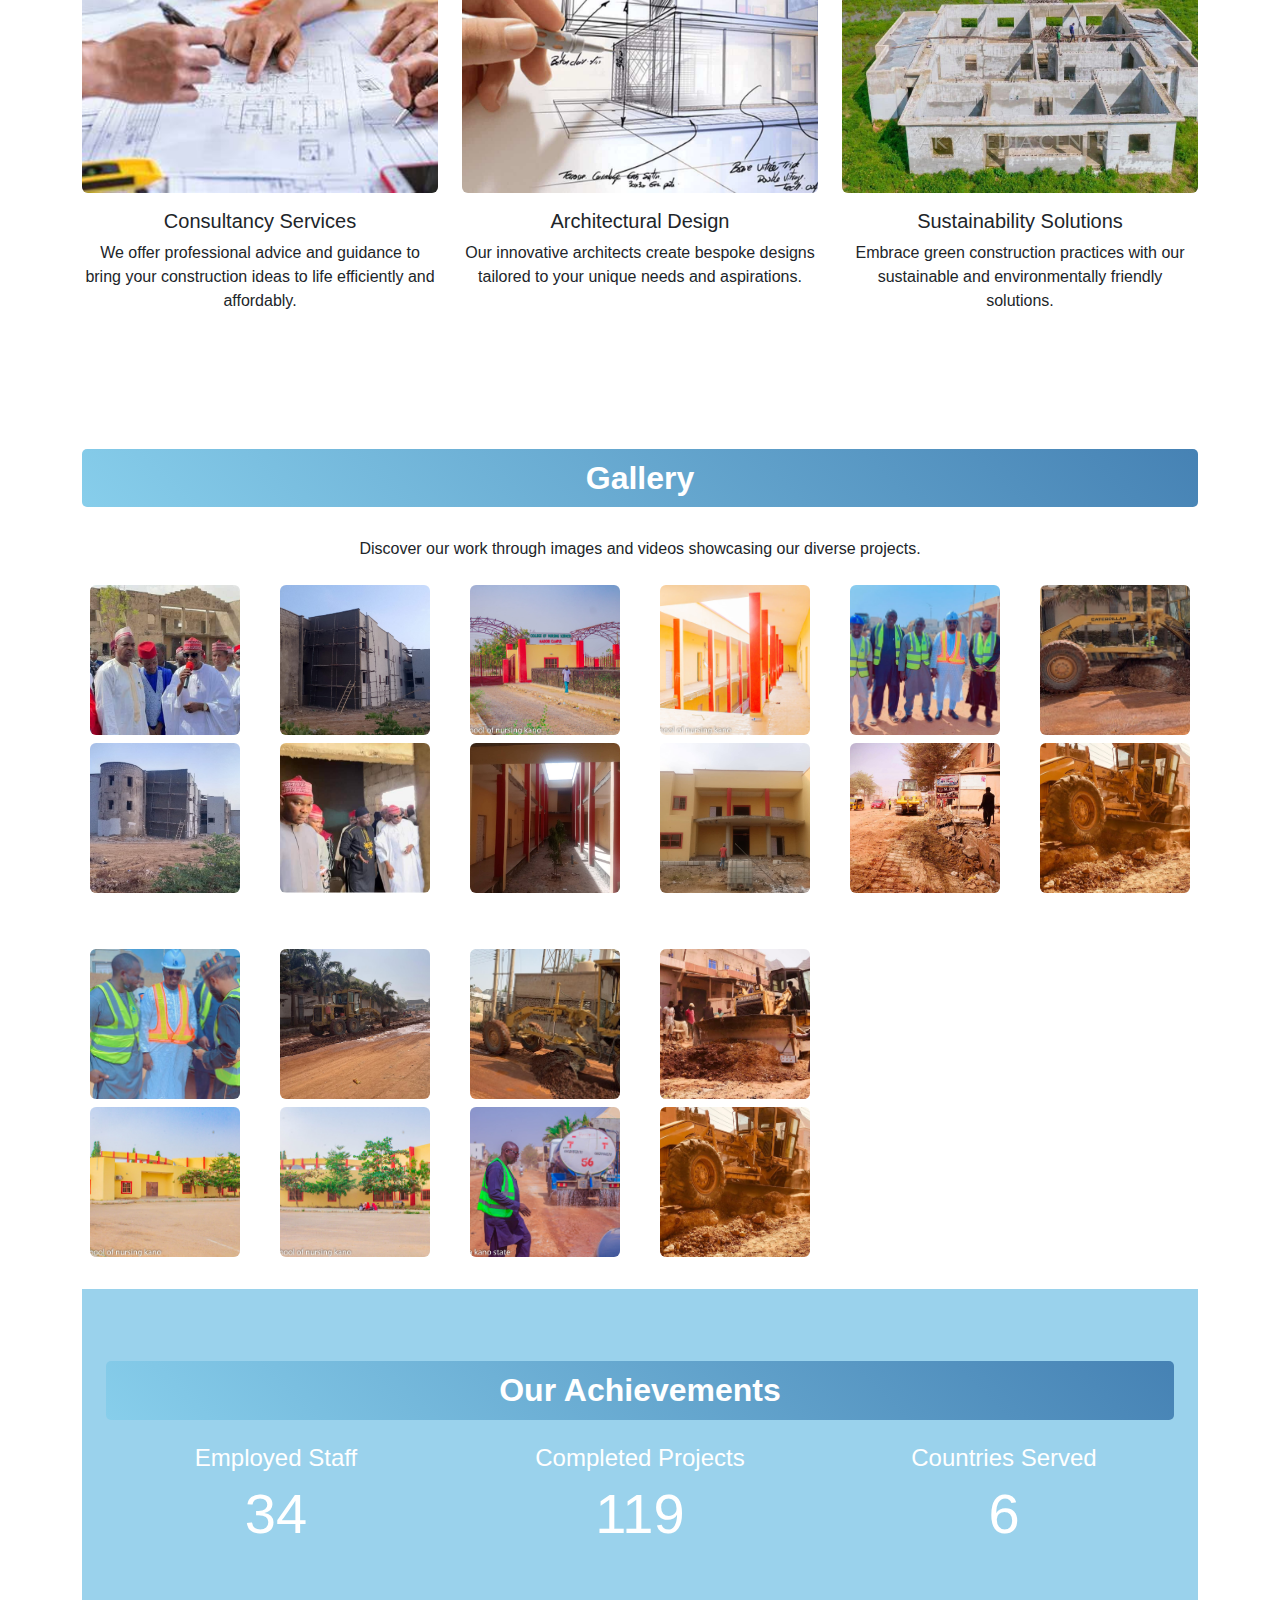
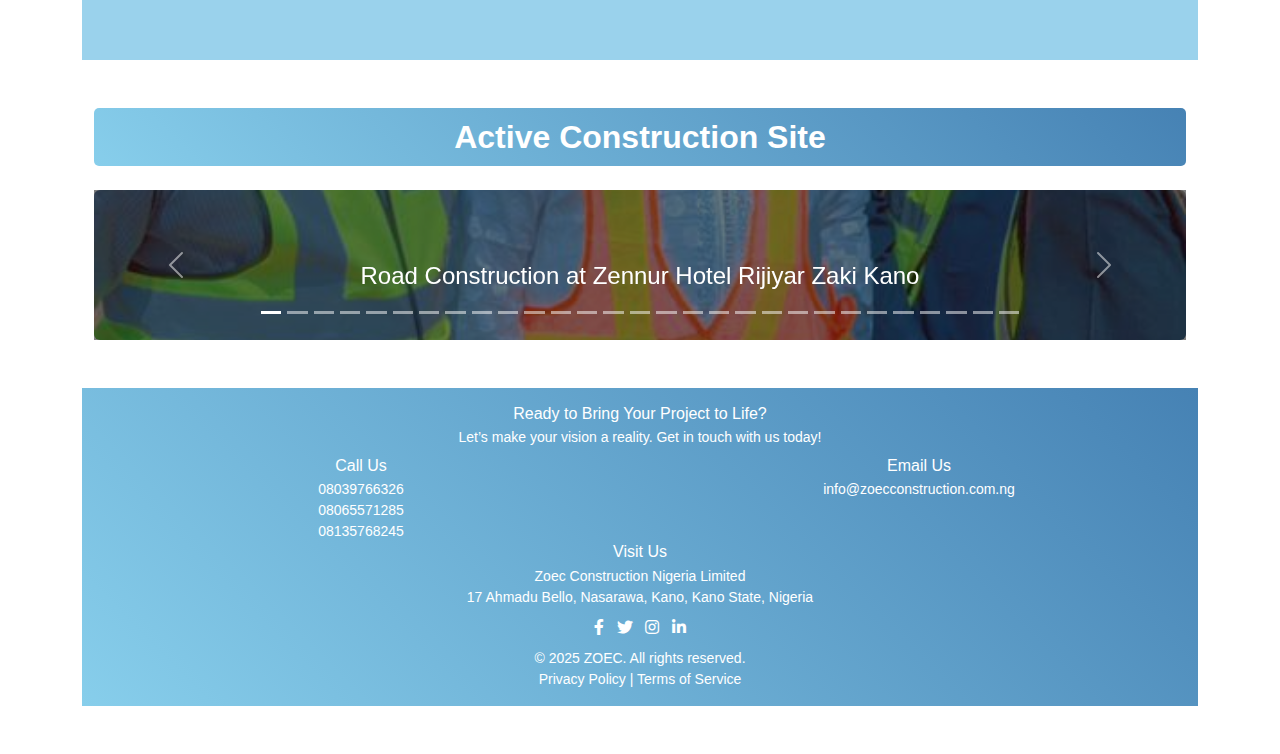
==== commit ff43a7bf: "Add files via upload" ====
--- a/index.html
+++ b/index.html
@@ -44,23 +44,14 @@
     </div>
 </nav>
 
-
-<!-- Hero Section -->
-<div class="hero-section">
-    <div>
-        <h2>Your Trusted Partner in Construction <br>ZOEC Construction Nigeria Limited</h2>
-        <p class="transparent-bg">
+<section class="hero-section mt-1">
+    <div class="carousel-caption">
+        <h2 id="carousel-message">Your Trusted Partner in Construction</h2>
+        <p id="carousel-subtext">
             We turn dreams into elegant structures, offering fast, efficient, and affordable building solutions.
-            With expansive expertise, we handle residential, commercial, industrial, and specialty projects with
-            unmatched quality and resilience.
         </p>
-        <a href="about.html">
-            <button class="cta-btn">Explore Our Expertise</button>
-        </a>
-        
     </div>
-    
-</div>
+</section>
 
            <!-- Who We Are Section -->
            <div class="row mt-2">
--- a/style.css
+++ b/style.css
@@ -7,6 +7,11 @@
     background: linear-gradient(45deg, #87CEEB, #4682B4);
     position: fixed;
     width: 100%;
+     top: 0;
+    left: 0;
+    width: 100%;
+    z-index: 1000;
+    padding: 15px 20px;
 }
 
 .navbar-brand {
@@ -27,20 +32,7 @@
     color: #ffffff !important; /* Match white on hover for consistency */
     background-color: #4682B4; /* Darker sky blue on hover */
 }
-/* Custom Styles */
-.hero-section {
-    height: 75vh;
-    display: flex;
-    justify-content: center;
-    align-items: center;
-    text-align: center;
-    color: white;
-    background-size: cover;
-    background-position: center;
-    animation: backgroundZoom 10s infinite, backgroundSlide 30s infinite;
-    background-image: linear-gradient(to right, #00bcd4, #81d4fa), url('inconstruction1.jfif'); /* Sky blue gradient and image */
-    transition: background-image 1s ease-in-out;
-}
+
 .heroA{
     height: 68vh;
     display: flex;
@@ -100,45 +92,60 @@
         background-size: 100%; /* Zoom out */
     }
 }
-
-/* Add subtle fade and continuous background image sliding with more transparent gradients */
-@keyframes backgroundSlide {
-    0%, 10% { 
-        background-image: linear-gradient(to right, rgba(0, 188, 212, 0.3), rgba(129, 212, 250, 0.3)), url('inconstruction3.jfif'); /* More transparent sky blue gradient + first image */
-    }
-    10%, 20% {
-        background-image: linear-gradient(to right, rgba(0, 188, 212, 0.3), rgba(3, 155, 229, 0.3)), url('nursemdb1.jfif'); /* More transparent more intense blue gradient + second image */
-    }
-    20%, 30% {
-        background-image: linear-gradient(to right, rgba(230, 238, 239, 0.3), rgba(2, 136, 209, 0.3)), url('vivala1.jpeg'); /* More transparent lighter gradient + third image */
-    }
-    30%, 40% {
-        background-image: linear-gradient(to right, rgba(0, 188, 212, 0.3), rgba(2, 136, 209, 0.3)), url('agric.jfif'); /* More transparent fourth image with gradient */
-    }
-      40%, 55% {
-        background-image: linear-gradient(to right, rgba(0, 188, 212, 0.3), rgba(2, 136, 209, 0.3)), url('nursemdb.jfif'); /* More transparent fourth image with gradient */
-    }
-    55%, 70% {
-        background-image: linear-gradient(to right, rgba(0, 188, 212, 0.3), rgba(2, 136, 209, 0.3)), url('roadcon.jfif'); /* More transparent fourth image with gradient */
-    }
-    70%, 80% {
-        background-image: linear-gradient(to right, rgba(0, 188, 212, 0.3), rgba(2, 136, 209, 0.3)), url('agric.jfif'); /* More transparent fourth image with gradient */
-    }
-    75%, 100% {
-        background-image: linear-gradient(to right, rgba(0, 188, 212, 0.3), rgba(2, 136, 209, 0.3)), url('bagauda.jfif'); /* More transparent fourth image with gradient */
-    }
-}
-
-
-.hero-section h1 {
-    font-size: 4rem;
-    font-weight: bold;
-    text-shadow: 2px 2px 4px rgba(0, 0, 0, 0.8);
-}
-
-.hero-section p {
-    font-size: 1.25rem;
-    margin-top: 20px;
+/* Hero Section Styles */
+.hero-section {
+    position: relative; /* Ensure relative positioning */
+    width: 100%;
+    height: 70vh; /* Full height */
+    display: flex;
+    align-items: center;
+    justify-content: center;
+    background-size: cover;
+    background-position: center;
+    overflow: hidden;
+}
+
+.hero-section img {
+    width: 100%;
+    height: 100%;
+    object-fit: cover; /* Maintain aspect ratio without cutting */
+}
+/* Fade-out effect */
+.fade-out {
+    opacity: 0;
+}
+
+
+/* Responsive Adjustments */
+@media (max-width: 991px) {
+    .hero-section { height: 70vh; }
+}
+
+@media (max-width: 768px) {
+    .hero-section { height: 70vh; }
+}
+
+@media (max-width: 576px) {
+    .hero-section { height: 50vh; }
+}
+
+/* Responsive Adjustments */
+@media (max-width: 991px) {
+    .hero-section {
+        height: 70vh;
+    }
+}
+
+@media (max-width: 768px) {
+    .hero-section {
+        height: 60vh;
+    }
+}
+
+@media (max-width: 576px) {
+    .hero-section {
+        height: 50vh;
+    }
 }
 .heroA h1 {
     font-size: 4rem;
@@ -211,18 +218,31 @@
     background-color: #7ff0d6c4;
 }
 
+.carousel-item {
+    position: relative; /* Ensure the caption is positioned relative to this */
+    width: 100%;
+    height: 100%; /* Ensure it takes full height */
+}
 .carousel-caption {
-    top: 50%;                   /* Center the caption vertically */
-    left: 50%;                  /* Center the caption horizontally */
-    transform: translate(-50%, -50%);  /* Adjust the positioning to truly center the text */
-    background-color: rgba(135, 206, 235, 0.5); /* Sky blue with 50% opacity */
-    color: white;
-    padding: 15px;
-    border-radius: 5px;
-    font-size: 1rem;
-    width: 100%;
-    text-align: center;
-}
+    position: absolute;
+    top: 50%; 
+    left: 50%;
+    transform: translate(-50%, -50%); /* Truly center it */
+    width: 100%; /* Adjusted to cover most of the hero section */
+    max-width: 1400px; /* Prevents it from becoming too wide on large screens */
+    height: 100%;
+    background-color: rgba(0, 0, 0, 0.5); 
+    display: flex;
+    flex-direction: column;
+    align-items: center;
+    justify-content: center;
+    text-align: center;
+    color: white;
+    padding: 20px;
+    font-size: 1.5rem;
+    transition: opacity 0.5s ease-in-out; /* Smooth fade-in for text */
+}
+
 
 .carousel-item img {
     max-height: 500px; /* Adjust height */
@@ -522,6 +542,12 @@
     text-align: center;
     color: white;
     background-size: cover;
-    background-position: center;
-    background-image: linear-gradient(to right, rgba(0, 188, 212, 0.3), rgba(129, 212, 250, 0.3)), url('roadn1.jfif'); /* Sky blue gradient and image */
+    background-position: center 27%; 
+    background-image: linear-gradient(to right, rgba(0, 188, 212, 0.3), rgba(129, 212, 250, 0.3)), url('roadn3.jfif'); /* Sky blue gradient and image */
+}
+/* Adjust for smaller screens */
+@media (max-width: 768px) {
+    .gallery-hero {
+        background-position: center; /* Centers the image on smaller screens */
+    }
 }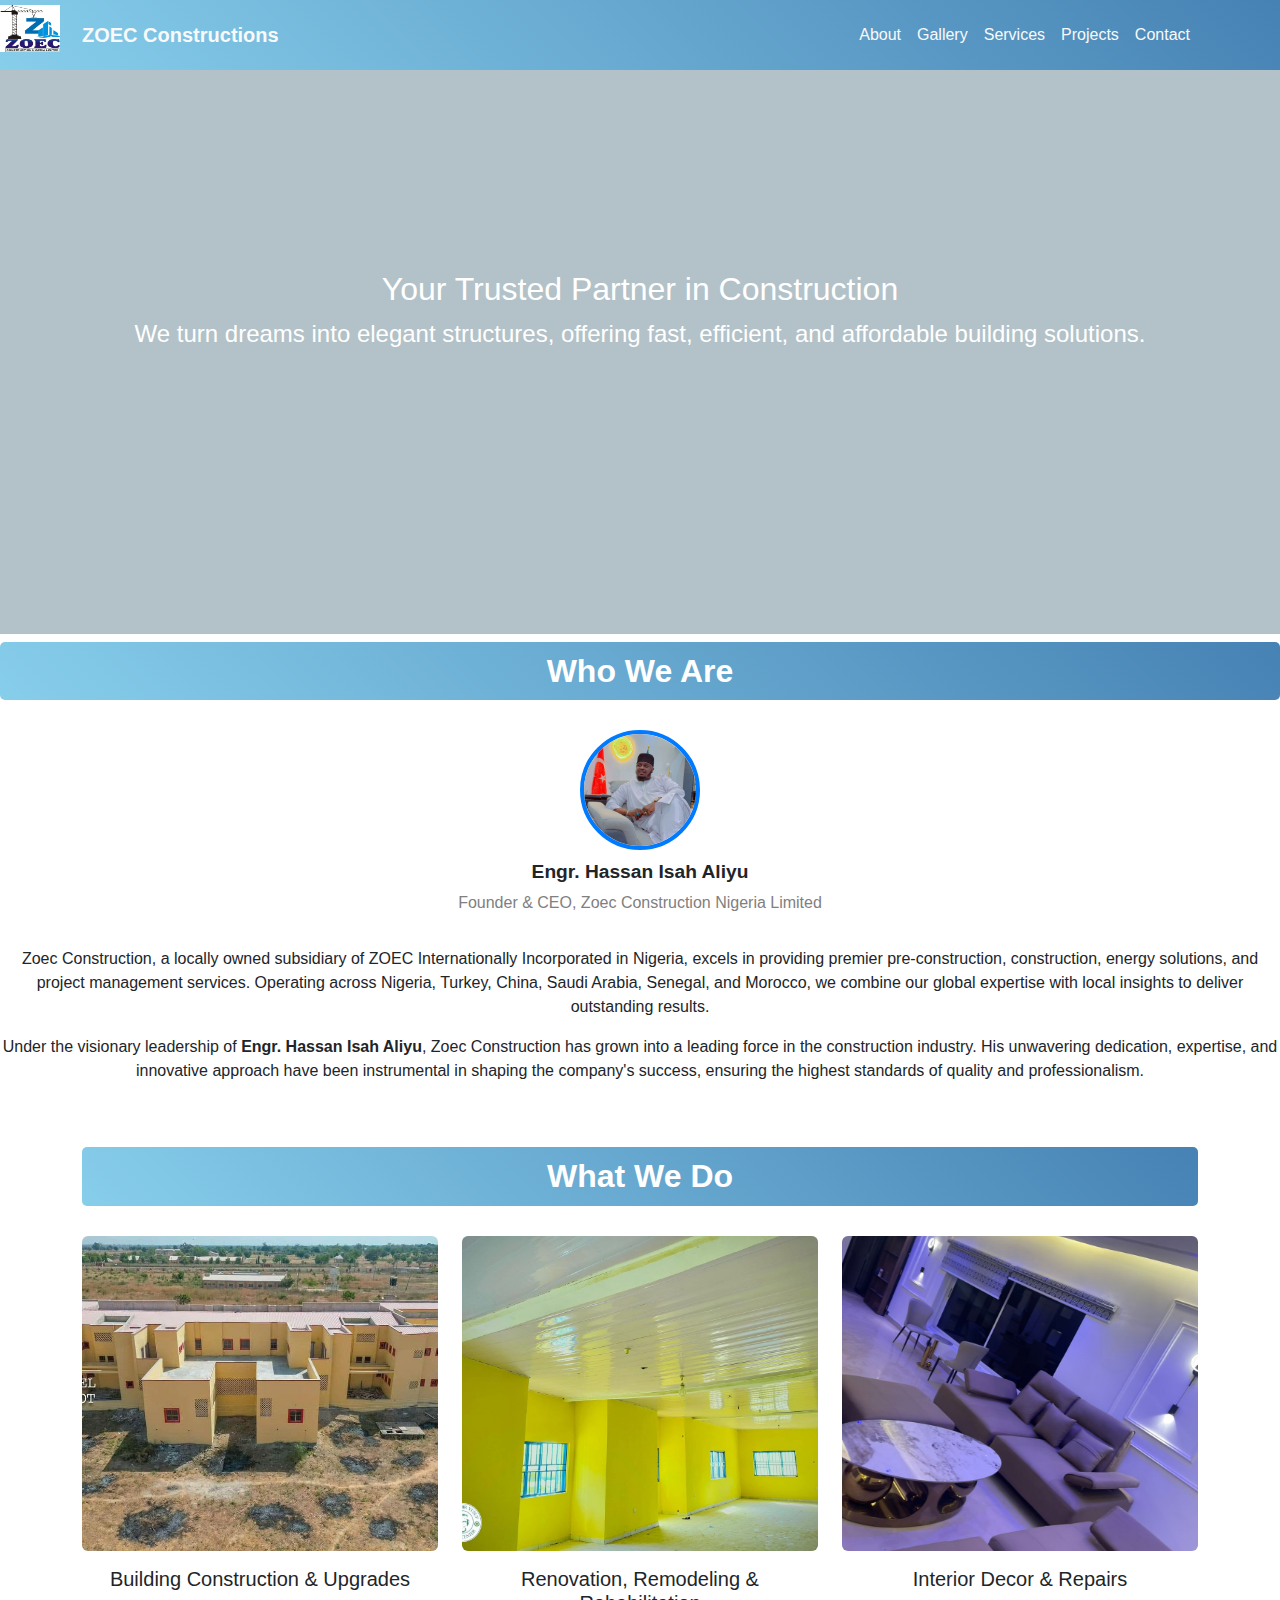
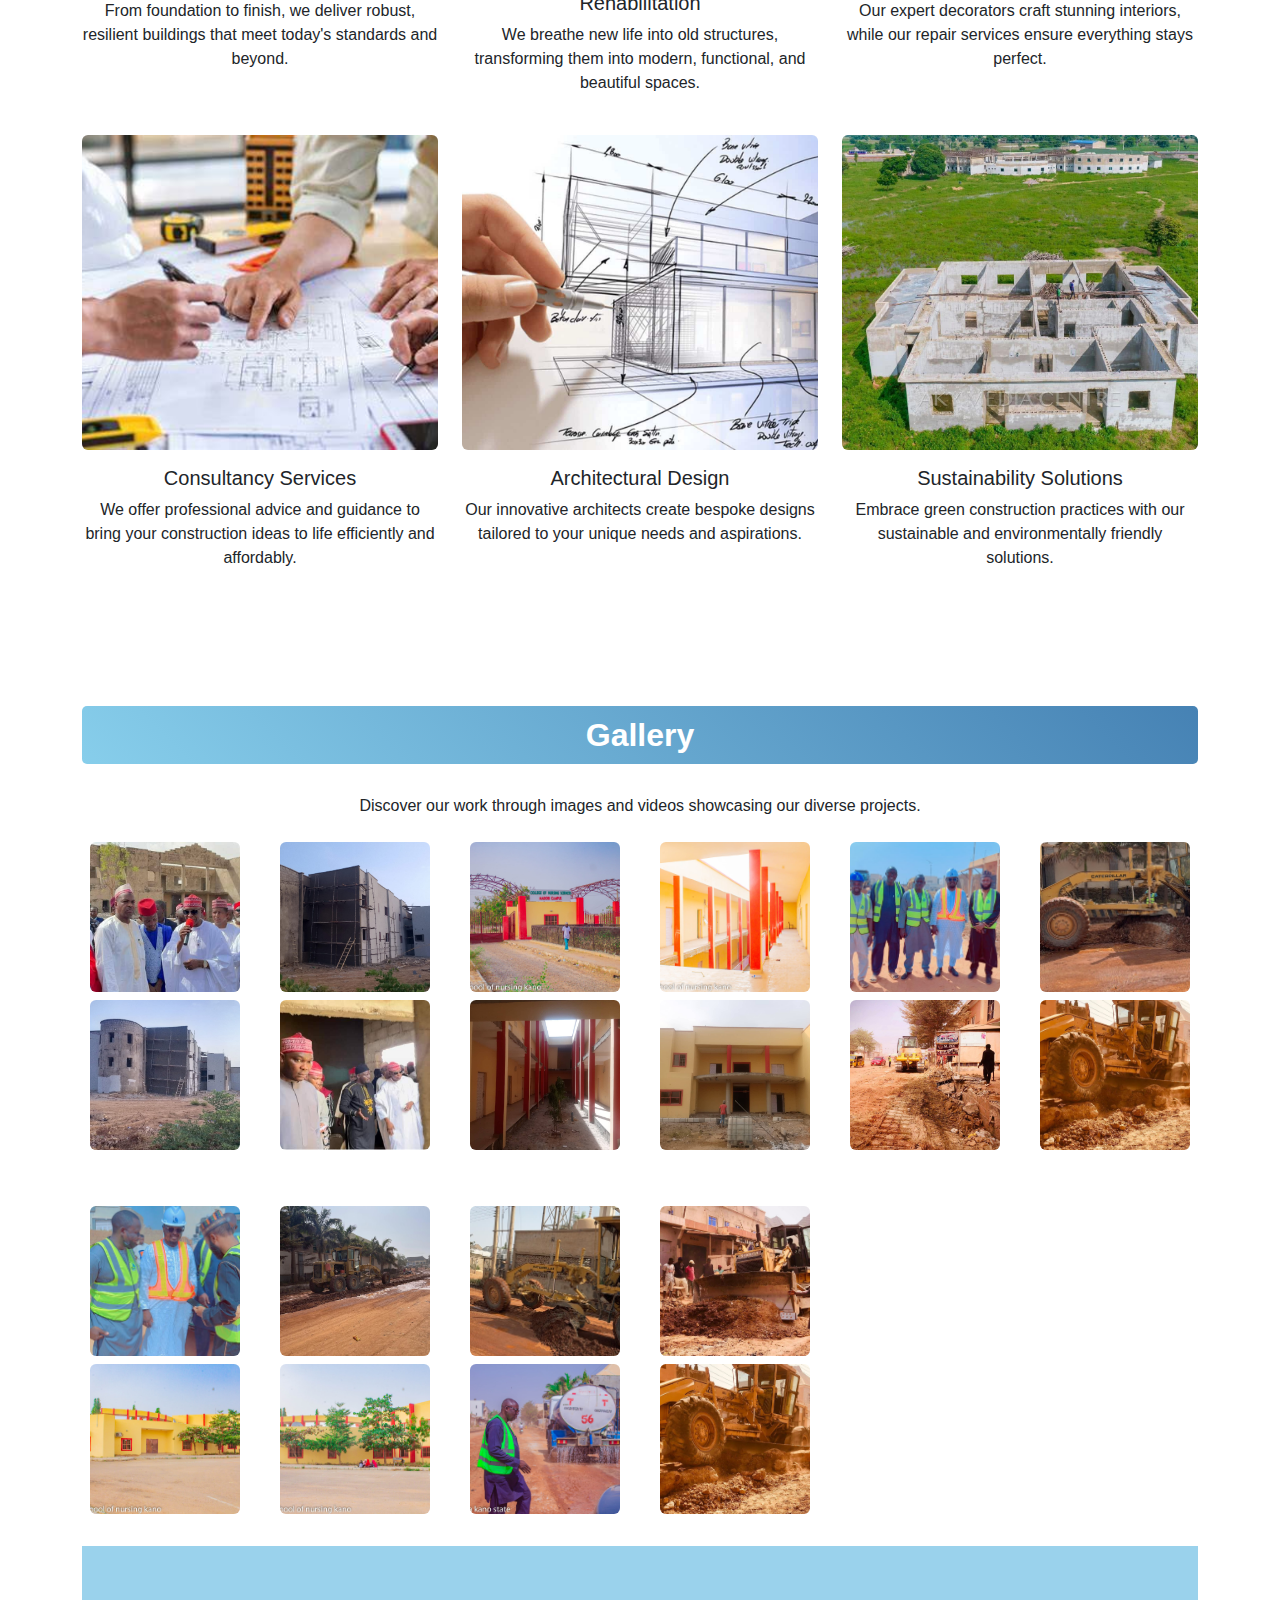
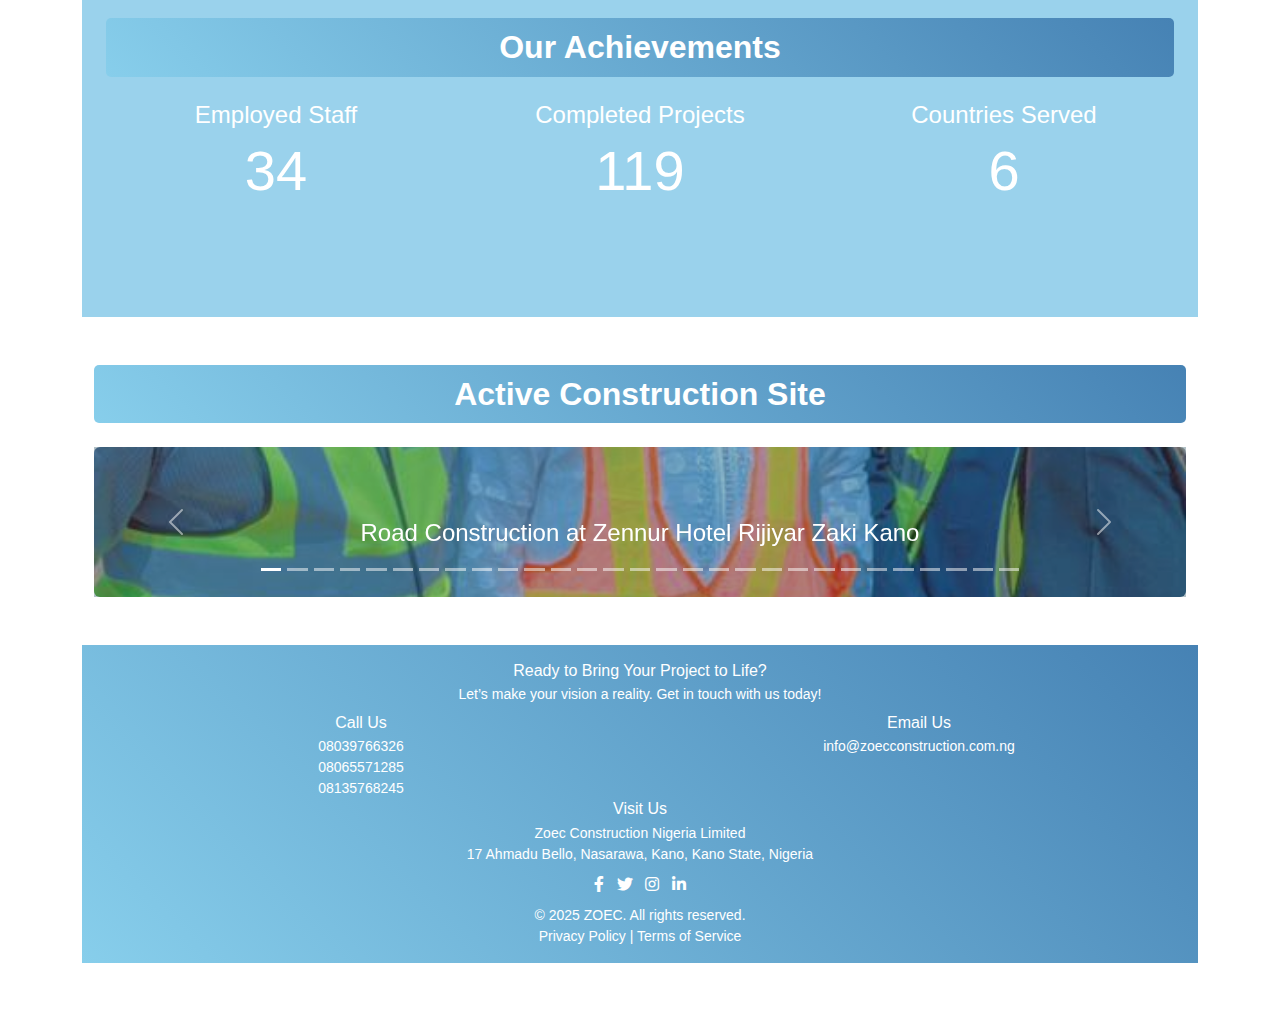
==== commit 6e65cd43: "Add files via upload" ====
--- a/index.html
+++ b/index.html
@@ -53,16 +53,26 @@
     </div>
 </section>
 
-           <!-- Who We Are Section -->
-           <div class="row mt-2">
-            <div class="col-md-12 text-center">
-                <h3 class="section-title text-center">
-                    Who We Are
-                </h3>
-                <p class="mt-3">
-                    Zoec Construction, a locally owned subsidiary of ZOEC Internationally Incorporated in Nigeria, excels in providing premier pre-construction, construction, energy solutions, and project management services. Operating across Nigeria, Turkey, China, Saudi Arabia, Senegal, and Morocco, we combine our global expertise with local insights to deliver outstanding results. Our approach is centered on building lasting relationships based on trust and collaboration. We work closely with clients, architects, engineers, subcontractors, and suppliers, fostering an environment of shared responsibility. This commitment ensures that every project we manage is executed with the utmost professionalism and quality.
-                </p>
-            </div>
+          <!-- Who We Are Section -->
+            <div class="row mt-2">
+                <div class="col-md-12 text-center">
+                    <h3 class="section-title">Who We Are</h3>
+                    <div class="ceo-container">
+                        <div class="ceo-image-slider">
+                            <img id="ceo-image" src="ceo.jpg" alt="CEO Name" class="ceo-image">
+                        </div>
+                        <h4 class="ceo-name">Engr. Hassan Isah Aliyu</h4>
+                        <p class="ceo-title">Founder & CEO, Zoec Construction Nigeria Limited</p>
+                    </div>
+                    <p class="mt-3">
+                        Zoec Construction, a locally owned subsidiary of ZOEC Internationally Incorporated in Nigeria, excels in providing premier pre-construction, construction, energy solutions, and project management services. Operating across Nigeria, Turkey, China, Saudi Arabia, Senegal, and Morocco, we combine our global expertise with local insights to deliver outstanding results.
+                    </p>
+                    <p>
+                        Under the visionary leadership of <strong>Engr. Hassan Isah Aliyu</strong>, Zoec Construction has grown into a leading force in the construction industry. His unwavering dedication, expertise, and innovative approach have been instrumental in shaping the company's success, ensuring the highest standards of quality and professionalism.
+                    </p>
+                </div>
+            </div>
+           </div>
         </div>
     <section id="what-we-do" class="py-5">
         <div class="container text-center">
--- a/style.css
+++ b/style.css
@@ -231,7 +231,7 @@
     width: 100%; /* Adjusted to cover most of the hero section */
     max-width: 1400px; /* Prevents it from becoming too wide on large screens */
     height: 100%;
-    background-color: rgba(0, 0, 0, 0.5); 
+    background-color:  rgba(3, 53, 74, 0.3); 
     display: flex;
     flex-direction: column;
     align-items: center;
@@ -550,4 +550,37 @@
     .gallery-hero {
         background-position: center; /* Centers the image on smaller screens */
     }
-}+}
+
+.ceo-container {
+    display: flex;
+    flex-direction: column;
+    align-items: center;
+    margin-top: 20px;
+}
+
+.ceo-image-slider {
+    width: 120px;
+    height: 120px;
+    overflow: hidden;
+    border-radius: 50%;
+    border: 4px solid #007bff;
+}
+
+.ceo-image {
+    width: 100%;
+    height: 100%;
+    object-fit: cover;
+    transition: opacity 1s ease-in-out;
+}
+
+.ceo-name {
+    margin-top: 10px;
+    font-size: 1.2rem;
+    font-weight: bold;
+}
+
+.ceo-title {
+    font-size: 1rem;
+    color: gray;
+}
